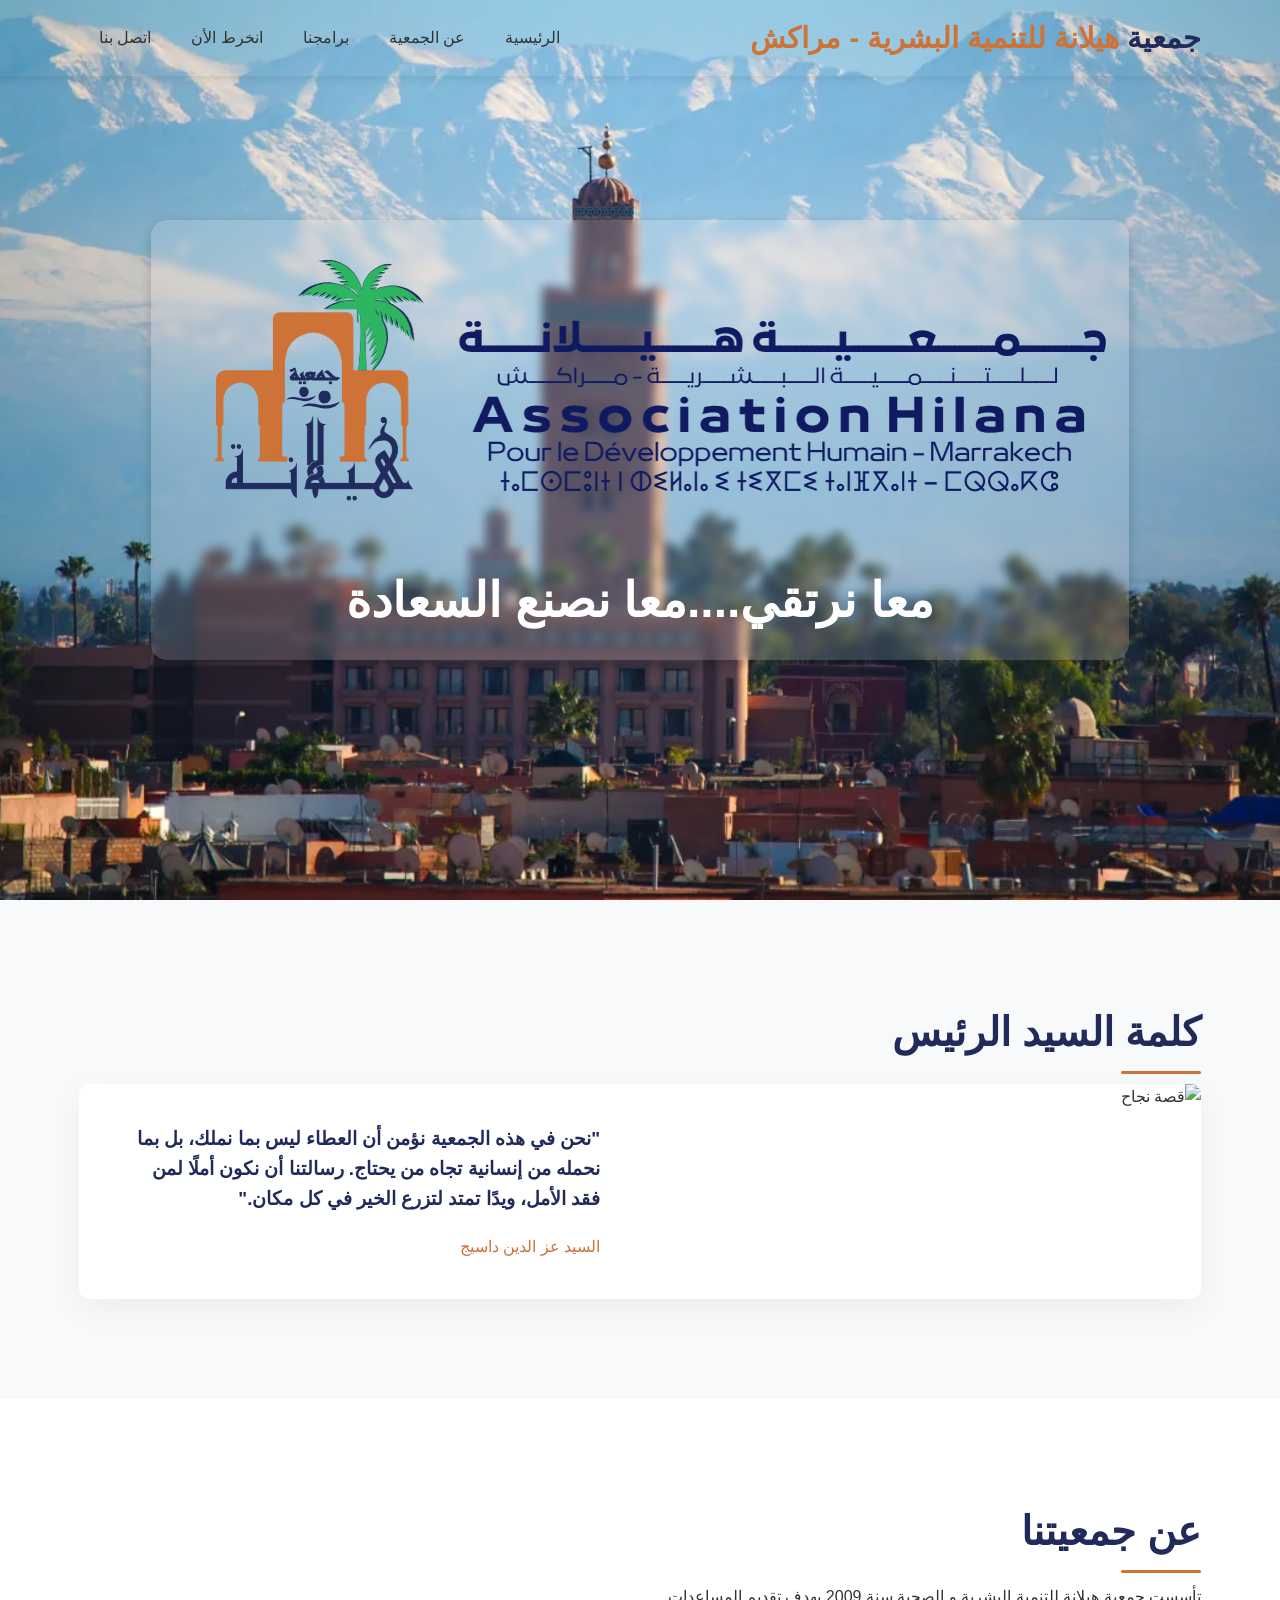
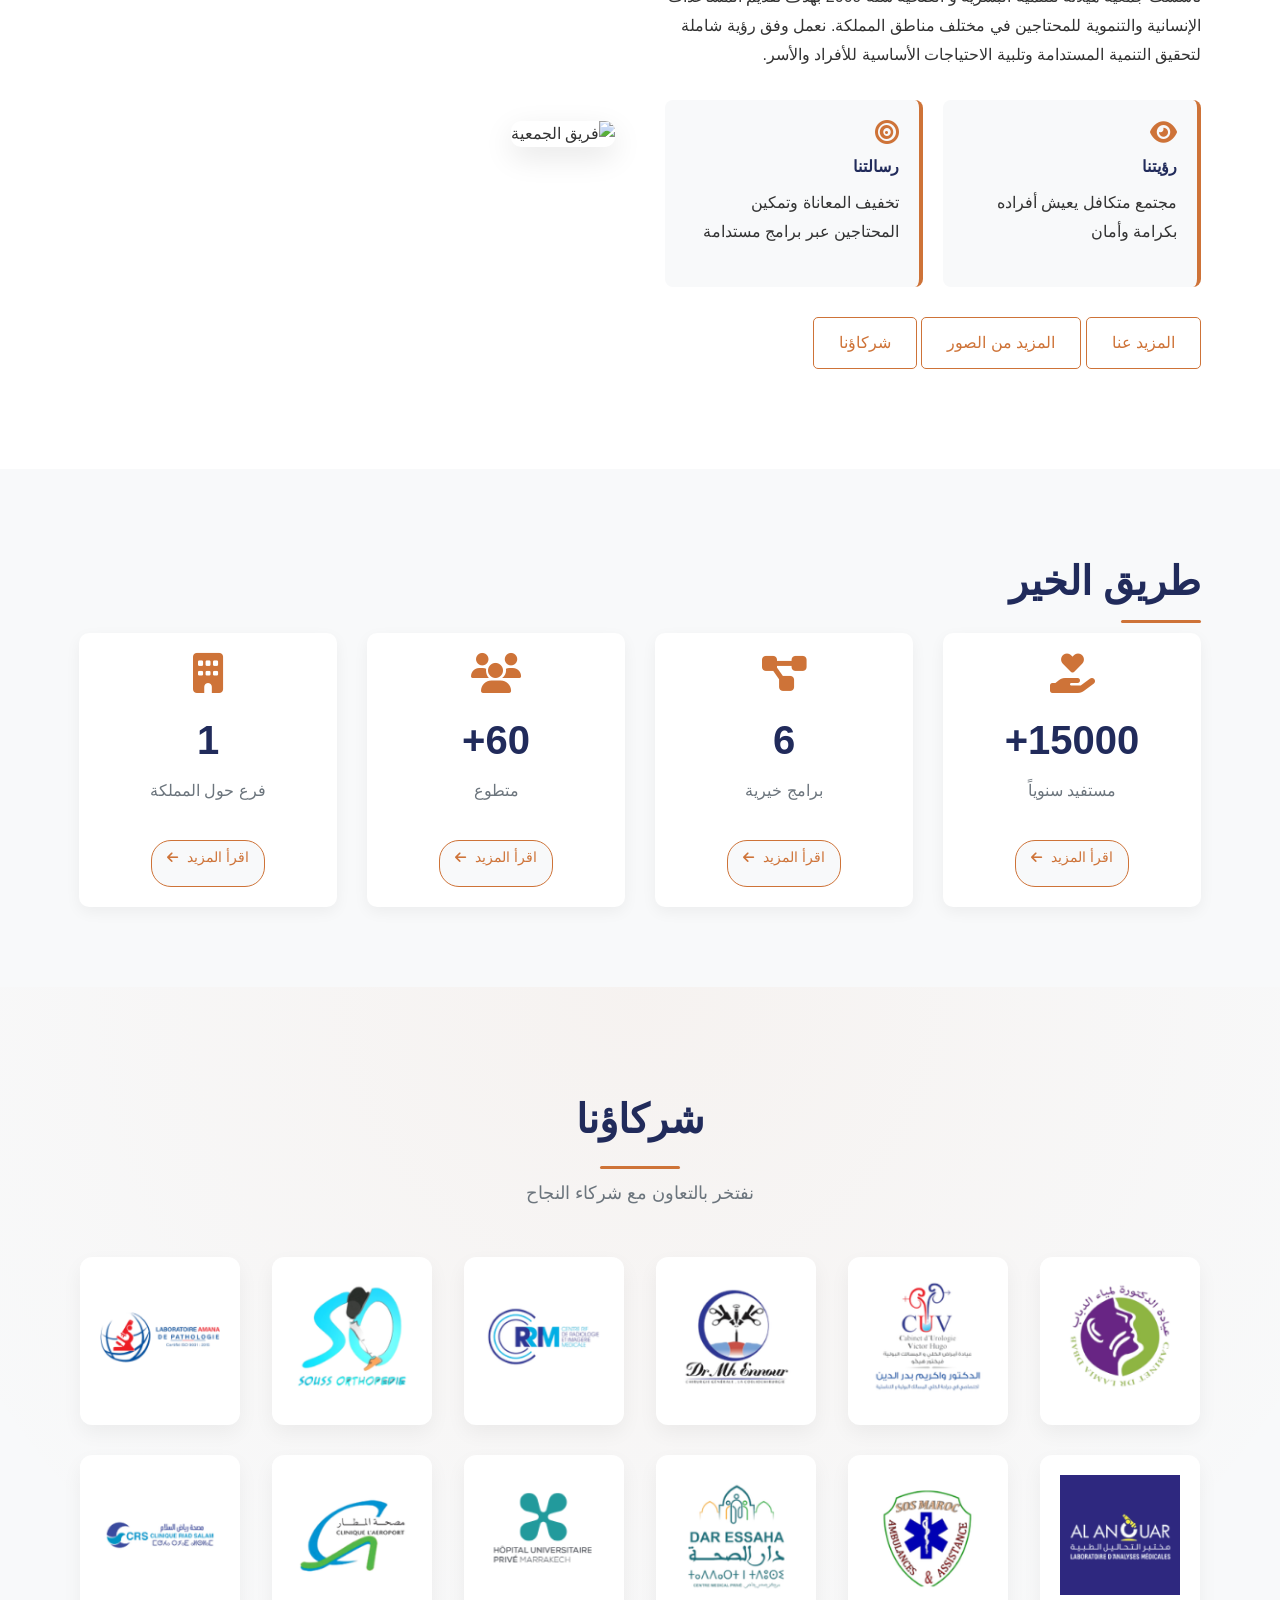
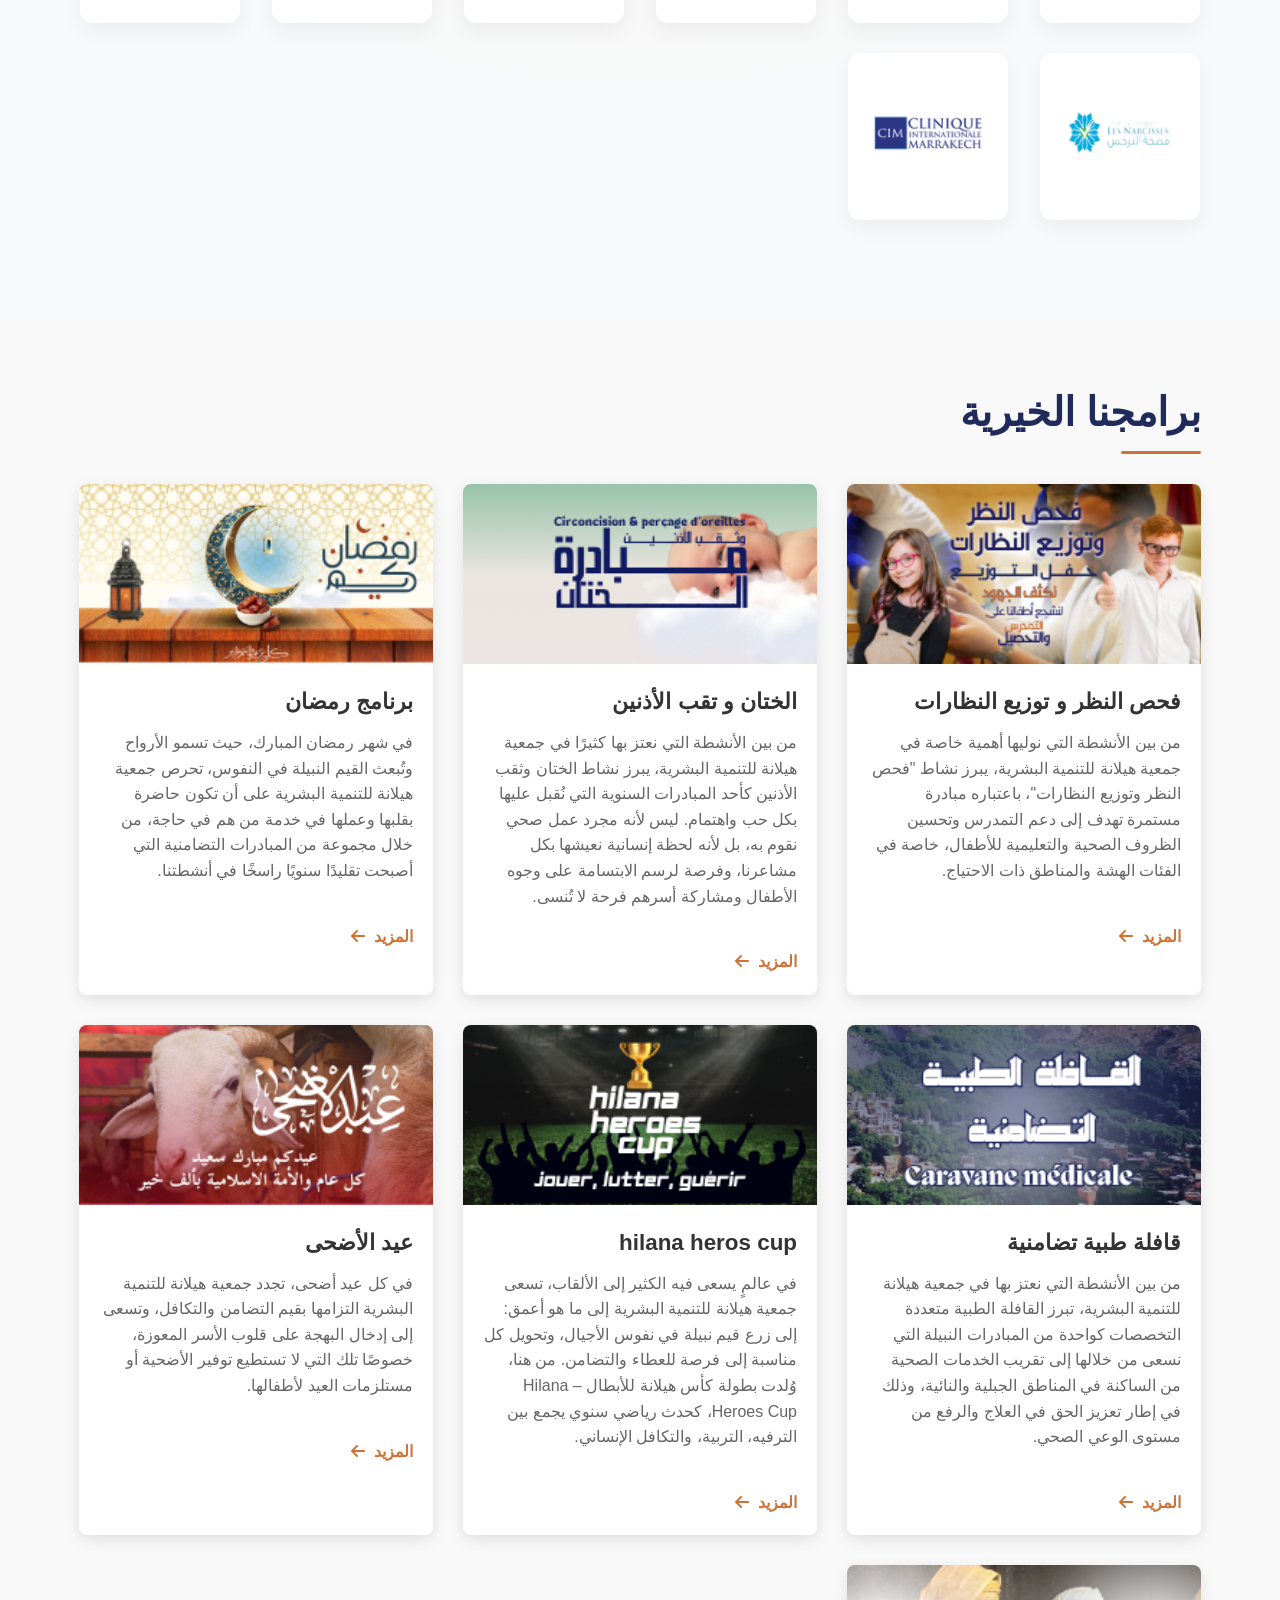
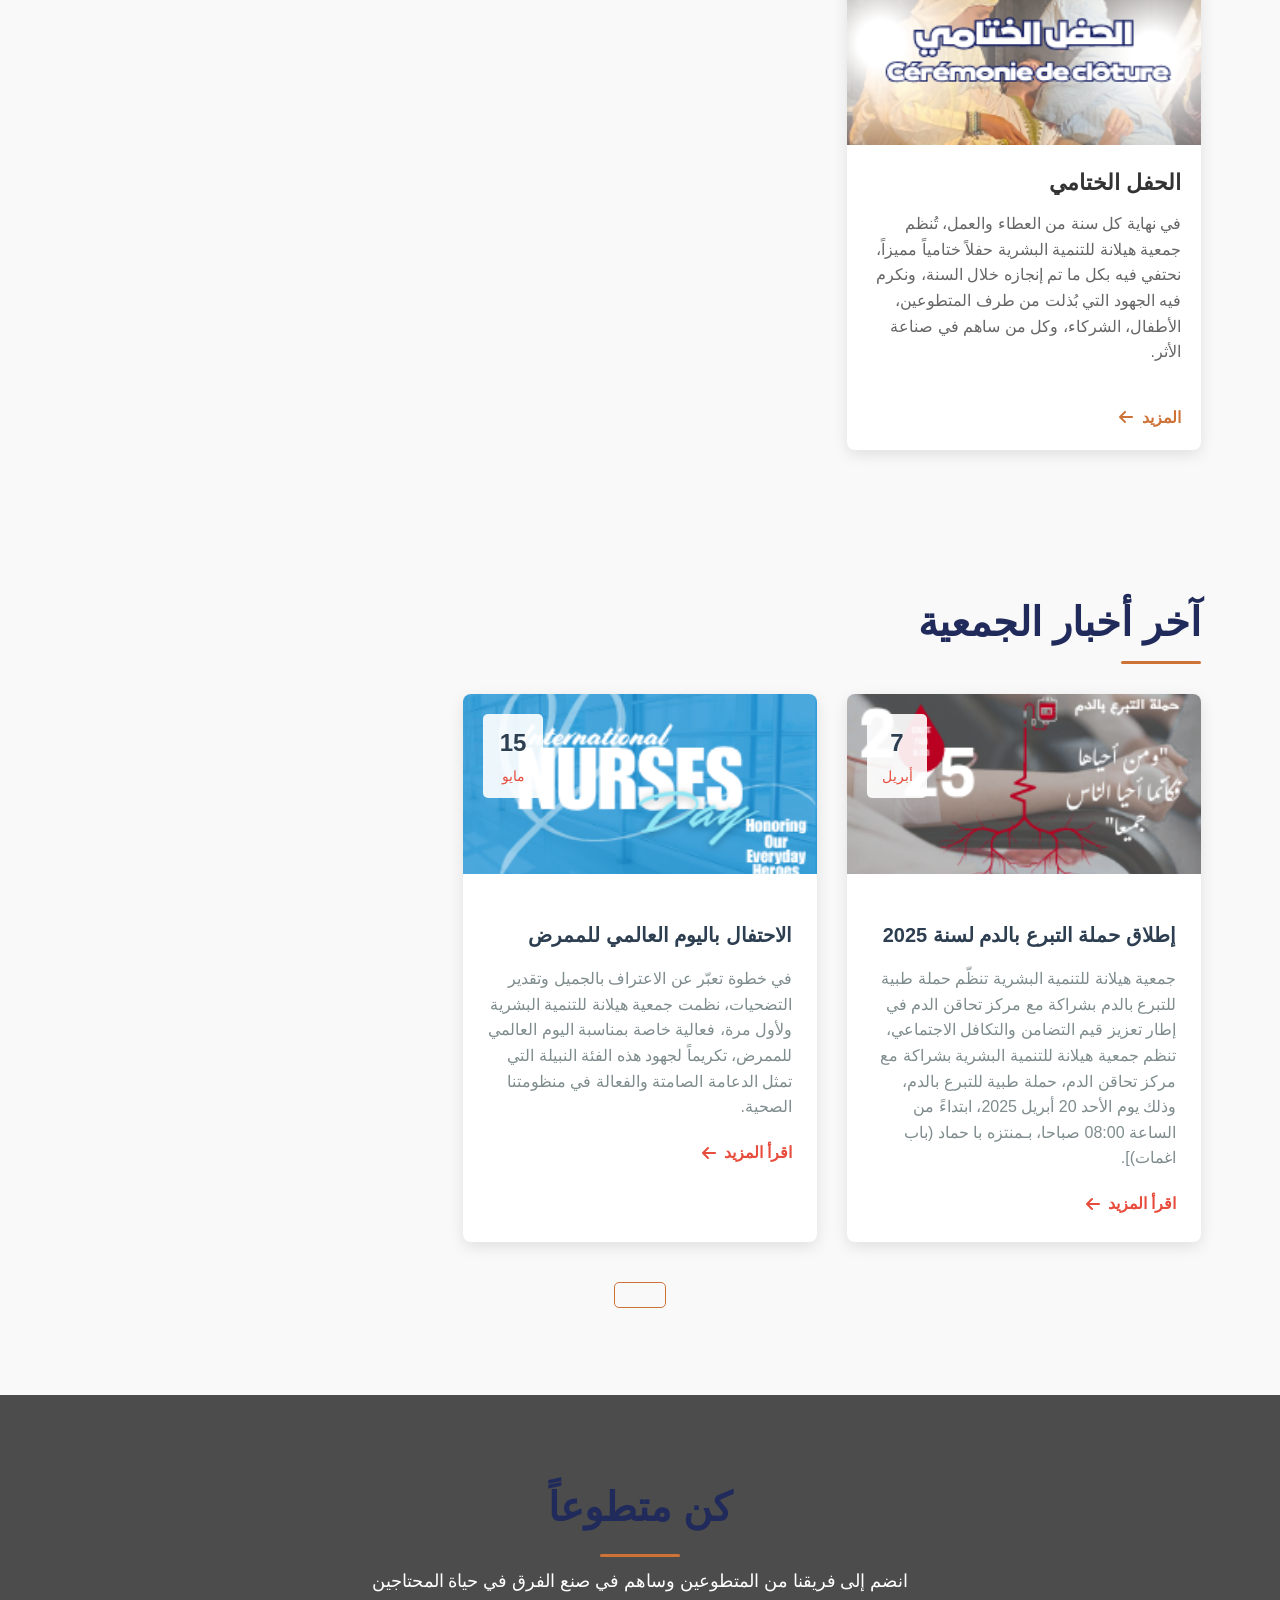
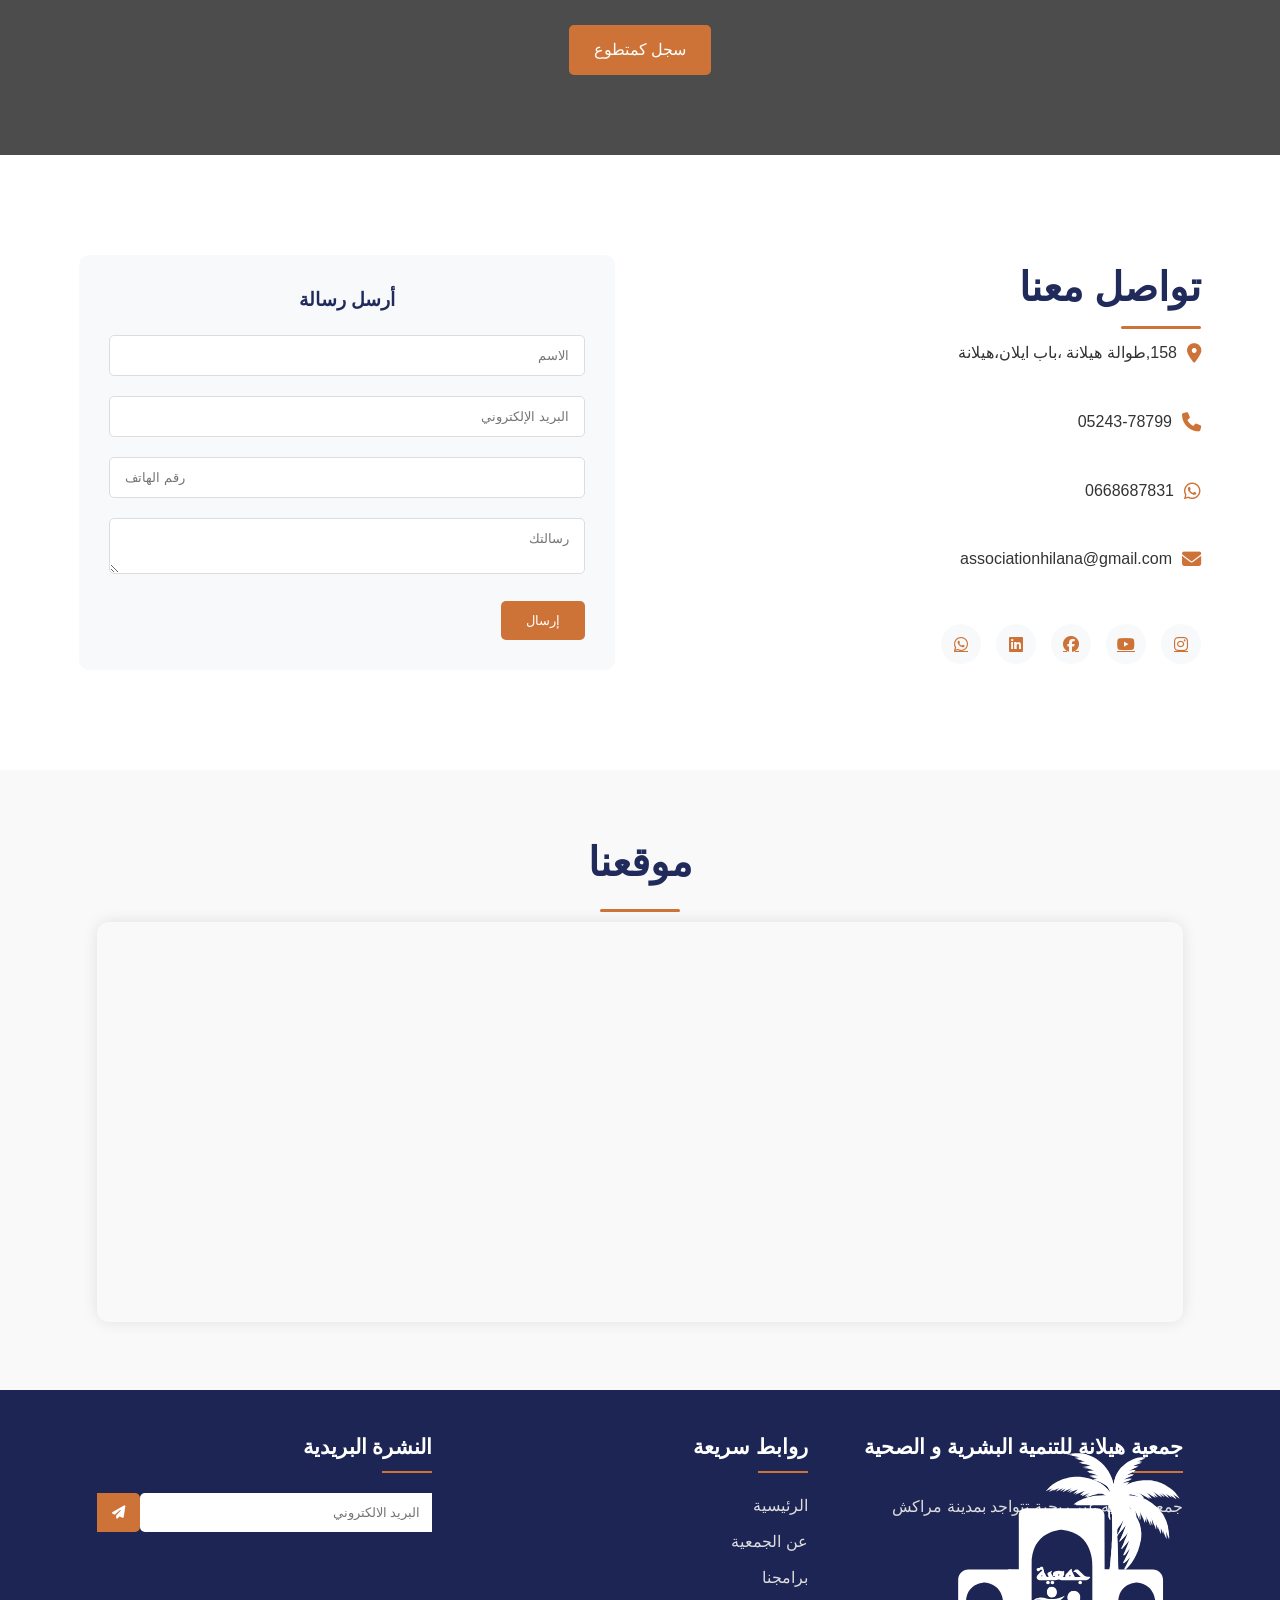
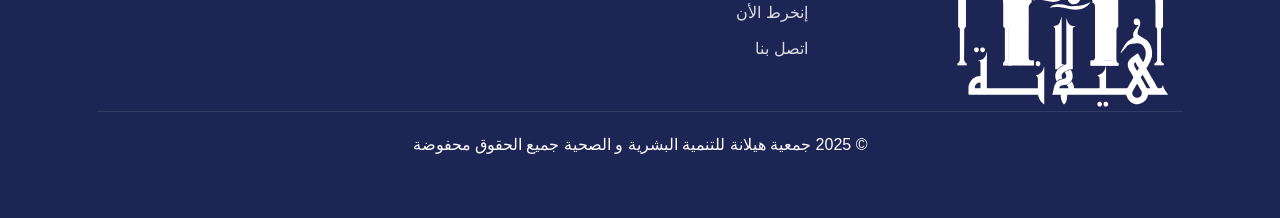
==== index.html @ 7b9457ec "Initial commit" ====
<!DOCTYPE html>
<html lang="ar" dir="rtl">
<head>
    <meta charset="UTF-8">
    <meta name="viewport" content="width=device-width, initial-scale=1.0">
    <title>جمعية هيلانة للتنمية البشرية و</title>
    <link rel="stylesheet" href="https://cdnjs.cloudflare.com/ajax/libs/font-awesome/6.4.0/css/all.min.css">
    <link rel="stylesheet" href="style.css">
    <link href="https://fonts.google.com/specimen/Almarai:wght@400;500;700&display=swap" rel="stylesheet">
</head>
<body>
    <!-- شريط التنقل -->
    <nav class="navbar">
        <div class="container">
            <a href="Untitled design (4).png" class="logo">جمعية <span>هيلانة للتنمية البشرية - مراكش</span></a>
            <ul class="nav-links">
                <li><a href="#">الرئيسية</a></li>
                <li><a href="about/">عن الجمعية</a></li>
                <li><a href="programe/">برامجنا</a></li>
                <li><a href="#donate">انخرط الأن</a></li>
                <li><a href="#contact">اتصل بنا</a></li>
            </ul>
            <div class="menu-toggle">
                <i class="fas fa-bars"></i>
            </div>
        </div>
    </nav>
    <!-- قسم الهيرو -->
    <header class="hero" style="background-image: url('gljhlsdlic7a4g7g06is.webp'); background-size: cover; background-position: center; background-repeat: no-repeat; position: relative;">
       
        <div class="hero-content" style="position: relative; z-index: 1; text-align: center; color: white; padding: 2rem;">
            <!-- يمكنك إضافة محتوى الهيدر هنا -->
             <!-- اللوجو -->
             <div class="logo-container">
            <img src="Untitled (300 x 100 px).png" alt="شعار جمعية هيلانة" class="hero-logo">
            
            <h1>معا نرتقي....معا نصنع السعادة</h1>
        </div>
    </header>
    
     <!-- قصص النجاح -->
     <section class="success-stories">
        <div class="container">
            <div class="about-content">
            <h2 class="section-title">كلمة السيد الرئيس</h2>
            <div class="stories-slider">
                <div class="story">
                    <div class="story-image">
                        <img src="dasij.png" alt="قصة نجاح">
                    </div>
                    <div class="story-content">
                        
                        <h3>"نحن في هذه الجمعية نؤمن أن العطاء ليس بما نملك، بل بما نحمله من إنسانية تجاه من يحتاج. رسالتنا أن نكون أملًا لمن فقد الأمل، ويدًا تمتد لتزرع الخير في كل مكان."</h3>
                        <span>السيد عز الدين داسيج</span>
                    </div>
                </div>
            </div>
        </div>
    </section>

        <!-- عن الجمعية -->
        <section id="about" class="about">
            <div class="container">
                <div class="about-content">
                    <h2 class="section-title">عن جمعيتنا</h2>
                    <p>تأسست جمعية هيلانة للتنمية البشرية و الصحية سنة 2009 بهدف تقديم المساعدات الإنسانية والتنموية للمحتاجين في مختلف مناطق المملكة. نعمل وفق رؤية شاملة لتحقيق التنمية المستدامة وتلبية الاحتياجات الأساسية للأفراد والأسر.</p>
                    <div class="mission-vision">
                        <div class="mv-item">
                            <i class="fas fa-eye"></i>
                            <h4>رؤيتنا</h4>
                            <p>مجتمع متكافل يعيش أفراده بكرامة وأمان</p>
                        </div>
                        <div class="mv-item">
                            <i class="fas fa-bullseye"></i>
                            <h4>رسالتنا</h4>
                            <p>تخفيف المعاناة وتمكين المحتاجين عبر برامج مستدامة</p>
                        </div>
                    </div>
                    <a href="about/" class="btn btn-outline">المزيد عنا</a>
                    <a href="photo/" class="btn btn-outline">المزيد من الصور</a>
                    <a href="partners/" class="btn btn-outline">شركاؤنا</a>
                </div>
                <div class="about-image">
                    <img src="Untitled (1080 x 700 px).png" alt="فريق الجمعية">
                </div>
            </div>
        </section>
    
    <!-- إحصائيات -->
    <section class="stats">
        <div class="container">
            <div class="about-content">
                <h2 class="section-title">طريق الخير</h2>
            <div class="stats-grid">
                <!-- العنصر الأول -->
                <div class="stat-item">
                    <div class="stat-icon-container">
                        <i class="fas fa-hand-holding-heart"></i>
                    </div>
                    <h3><span class="counter" data-target="12500">15000</span>+</h3>
                    <p>مستفيد سنوياً</p>
                    <a href="beneficiaries/" class="read-more-btn">
                        اقرأ المزيد
                        <i class="fas fa-arrow-left"></i>
                    </a>
                </div>
    
                <!-- العنصر الثاني -->
                <div class="stat-item">
                    <div class="stat-icon-container">
                        <i class="fas fa-project-diagram"></i>
                    </div>
                    <h3><span class="counter" data-target="32">6</span></h3>
                    <p>برامج خيرية</p>
                    <a href="programe/" class="read-more-btn">
                        اقرأ المزيد
                        <i class="fas fa-arrow-left"></i>
                    </a>
                </div>
    
                <!-- العنصر الثالث -->
                <div class="stat-item">
                    <div class="stat-icon-container">
                        <i class="fas fa-users"></i>
                    </div>
                    <h3><span class="counter" data-target="450">60</span>+</h3>
                    <p>متطوع</p>
                    <a href="volunteers/" class="read-more-btn">
                        اقرأ المزيد
                        <i class="fas fa-arrow-left"></i>
                    </a>
                </div>
    
                <!-- العنصر الرابع -->
                <div class="stat-item">
                    <div class="stat-icon-container">
                        <i class="fas fa-building"></i>
                    </div>
                    <h3><span class="counter" data-target="18">1</span></h3>
                    <p>فرع حول المملكة</p>
                    <a href="branches/" class="read-more-btn">
                        اقرأ المزيد
                        <i class="fas fa-arrow-left"></i>
                    </a>
                </div>
            </div>
        </div>
    </section>
    
    <!--شركاؤنا-->
    <section class="partners">
        <div class="container">
          <h2 class="section-title">شركاؤنا</h2>
          <p class="section-subtitle">نفتخر بالتعاون مع شركاء النجاح</p>
          <div class="partners-grid">
            <div class="partner-logo"><img src="21.png" alt="شريك 1" /></div>
            <div class="partner-logo"><img src="22.png" alt="شريك 2" /></div>
            <div class="partner-logo"><img src="23.png" alt="شريك 3" /></div>
            <div class="partner-logo"><img src="24.png" alt="شريك 4" /></div>
            <div class="partner-logo"><img src="25.png" alt="شريك 5" /></div>
            <div class="partner-logo"><img src="26.png" alt="شريك 6" /></div>
            <div class="partner-logo"><img src="27.png" alt="شريك 6" /></div>
            <div class="partner-logo"><img src="28.png" alt="شريك 6" /></div>
            <div class="partner-logo"><img src="29.png" alt="شريك 6" /></div>
            <div class="partner-logo"><img src="30.png" alt="شريك 6" /></div>
            <div class="partner-logo"><img src="31.png" alt="شريك 6" /></div>
            <div class="partner-logo"><img src="32.png" alt="شريك 6" /></div>
            <div class="partner-logo"><img src="33.png" alt="شريك 6" /></div>
            <div class="partner-logo"><img src="34.png" alt="شريك 6" /></div>
          </div>
        </div>
      </section>
      
    <!-- برامجنا -->
<section id="programs" class="programs">
    <div class="container">
        <div class="about-content">
        <h2 class="section-title">برامجنا الخيرية</h2>
        <div class="programs-grid">
            <div class="program-card">
                <div class="program-image">
                    <img src="1.png" alt="برنامج إفطار صائم">
                </div>
                <h3>فحص النظر و توزيع النظارات</h3>
                <p>من بين الأنشطة التي نوليها أهمية خاصة في جمعية هيلانة للتنمية البشرية، يبرز نشاط "فحص النظر وتوزيع النظارات"، باعتباره مبادرة مستمرة تهدف إلى دعم التمدرس وتحسين الظروف الصحية والتعليمية للأطفال، خاصة في الفئات الهشة والمناطق ذات الاحتياج.</p>
                <a href="Circumision/" class="program-link">المزيد <i class="fas fa-arrow-left"></i></a>            </div>
            <div class="program-card">
                <div class="program-image">
                    <img src="2.png" alt="برنامج إفطار صائم">
                </div>
                <h3>الختان و تقب الأذنين</h3>
                <p>من بين الأنشطة التي نعتز بها كثيرًا في جمعية هيلانة للتنمية البشرية، يبرز نشاط الختان وثقب الأذنين كأحد المبادرات السنوية التي نُقبل عليها بكل حب واهتمام. ليس لأنه مجرد عمل صحي نقوم به، بل لأنه لحظة إنسانية نعيشها بكل مشاعرنا، وفرصة لرسم الابتسامة على وجوه الأطفال ومشاركة أسرهم فرحة لا تُنسى.</p>
                <a href="Circumision/" class="program-link">المزيد <i class="fas fa-arrow-left"></i></a>
            </div>
            <div class="program-card">
                <div class="program-image">
                    <img src="الطبيـــة (80 x 40 px).png" alt="برنامج إفطار صائم">
                </div>
                <h3>برنامج رمضان</h3>
                <p>في شهر رمضان المبارك، حيث تسمو الأرواح وتُبعث القيم النبيلة في النفوس، تحرص جمعية هيلانة للتنمية البشرية على أن تكون حاضرة بقلبها وعملها في خدمة من هم في حاجة، من خلال مجموعة من المبادرات التضامنية التي أصبحت تقليدًا سنويًا راسخًا في أنشطتنا.</p>
                <a href="Ramadan/" class="program-link">المزيد <i class="fas fa-arrow-left"></i></a>
            </div>
            <div class="program-card">
                <div class="program-image">
                    <img src="3.png" alt="برنامج إفطار صائم">
                </div>
                <h3>قافلة طبية تضامنية</h3>
                <p>من بين الأنشطة التي نعتز بها في جمعية هيلانة للتنمية البشرية، تبرز القافلة الطبية متعددة التخصصات كواحدة من المبادرات النبيلة التي نسعى من خلالها إلى تقريب الخدمات الصحية من الساكنة في المناطق الجبلية والنائية، وذلك في إطار تعزيز الحق في العلاج والرفع من مستوى الوعي الصحي.</p>
                <a href="Caravane/" class="program-link">المزيد <i class="fas fa-arrow-left"></i></a>
            </div>
            <div class="program-card">
                <div class="program-image">
                    <img src="5.png" alt="برنامج إفطار صائم">
                </div>
                <h3>hilana heros cup</h3>
                <p>في عالمٍ يسعى فيه الكثير إلى الألقاب، تسعى جمعية هيلانة للتنمية البشرية إلى ما هو أعمق: إلى زرع قيم نبيلة في نفوس الأجيال، وتحويل كل مناسبة إلى فرصة للعطاء والتضامن.
                    من هنا، وُلدت بطولة كأس هيلانة للأبطال – Hilana Heroes Cup، كحدث رياضي سنوي يجمع بين الترفيه، التربية، والتكافل الإنساني.</p>
                <a href="Heroes/" class="program-link">المزيد <i class="fas fa-arrow-left"></i></a>
            </div>
            <div class="program-card">
                <div class="program-image">
                    <img src="4.png" alt="برنامج إفطار صائم">
                </div>
                <h3>عيد الأضحى</h3>
                <p>في كل عيد أضحى، تجدد جمعية هيلانة للتنمية البشرية التزامها بقيم التضامن والتكافل، وتسعى إلى إدخال البهجة على قلوب الأسر المعوزة، خصوصًا تلك التي لا تستطيع توفير الأضحية أو مستلزمات العيد لأطفالها.</p>
                <a href="L'Aïd Al-Adha/" class="program-link">المزيد <i class="fas fa-arrow-left"></i></a>
            </div>
            <div class="program-card">
                <div class="program-image">
                    <img src="6.png" alt="عيد الأضحى">
                    </div>
                    <h3>الحفل الختامي</h3>
                    <p>في نهاية كل سنة من العطاء والعمل، تُنظم جمعية هيلانة للتنمية البشرية حفلاً ختامياً مميزاً، نحتفي فيه بكل ما تم إنجازه خلال السنة، ونكرم فيه الجهود التي بُذلت من طرف المتطوعين، الأطفال، الشركاء، وكل من ساهم في صناعة الأثر.</p>
                    <a href="Cérémonie/" class="program-link">المزيد <i class="fas fa-arrow-left"></i></a>
                </div>
        </div>
            </div>
        </div>
    </section>  
    
    
    
    <!--قسم الأخبار--> 
    <section id="news" class="news-section">
        <div class="container">
            <div class="about-content">
          <h2 class="section-title">آخر أخبار الجمعية</h2>
          <div class="news-grid">
            <!-- بطاقة 1 -->
            <div class="news-card">
              <div class="news-image">
                <img src="7.png" alt="حملة التبرع بالدم">
                <div class="news-date">
                  <span>7</span>
                  <span>أبريل</span>
                </div>
              </div>
              <div class="news-content">
                <h3>إطلاق حملة التبرع بالدم لسنة 2025</h3>
                <p>جمعية هيلانة للتنمية البشرية تنظّم حملة طبية للتبرع بالدم بشراكة مع مركز تحاقن الدم في إطار تعزيز قيم التضامن والتكافل الاجتماعي، تنظم جمعية هيلانة للتنمية البشرية بشراكة مع مركز تحاقن الدم، حملة طبية للتبرع بالدم، وذلك يوم الأحد 20 أبريل 2025، ابتداءً من الساعة 08:00 صباحا، بـمنتزه با حماد (باب اغمات)].</p>
                <a href="news-details/" class="news-link">اقرأ المزيد <i class="fas fa-arrow-left"></i></a>
              </div>
            </div>
      
            <!-- بطاقة 2 -->
            <div class="news-card">
              <div class="news-image">
                <img src="8.png" alt="ندوة العمل التطوعي">
                <div class="news-date">
                  <span>15</span>
                  <span>مايو</span>
                </div>
              </div>
              <div class="news-content">
                <h3>الاحتفال باليوم العالمي للممرض</h3>
                <p>في خطوة تعبّر عن الاعتراف بالجميل وتقدير التضحيات، نظمت جمعية هيلانة للتنمية البشرية ولأول مرة، فعالية خاصة بمناسبة اليوم العالمي للممرض، تكريماً لجهود هذه الفئة النبيلة التي تمثل الدعامة الصامتة والفعالة في منظومتنا الصحية.</p>
                <a href="news-details2/" class="news-link">اقرأ المزيد <i class="fas fa-arrow-left"></i></a>
              </div>
            </div>
          </div>
      
          <div class="text-center">
            <a href="#" class="btn btn-outline"></a>
          </div>
        </div>
      </section>
      
      
    <!-- المتطوعون -->
    <section class="volunteers">
        <div class="container">
            <h2 class="section-title">كن متطوعاً</h2>
            <p>انضم إلى فريقنا من المتطوعين وساهم في صنع الفرق في حياة المحتاجين</p>
            <a href="volunt/" class="btn btn-primary">سجل كمتطوع</a>
        </div>
    </section>

    <!-- اتصل بنا -->
    <section id="contact" class="contact">
        <div class="container">
                <div class="about-content">
                <h2 class="section-title">تواصل معنا</h2>
                <div class="info-item">
                    <i class="fas fa-map-marker-alt"></i>
                    <p>158,طوالة هيلانة ،باب ايلان،هيلانة</p>
                </div>
                <div class="info-item">
                    <i class="fas fa-phone"></i>
                    <p>05243-78799</p>
                </div>
                <div class="info-item">
                    <i class="fab fa-whatsapp"></i>
                    <p>0668687831</p>
                </div>
                <div class="info-item">
                    <i class="fas fa-envelope"></i>
                    <p>associationhilana@gmail.com</p>
                </div>
                <div class="social-media">
                    <a href="https://www.instagram.com/associationhilana_/"><i class="fab fa-instagram"></i></a>
                    <a href="https://www.youtube.com/@%D8%AC%D9%85%D8%B9%D9%8A%D8%A9%D9%87%D9%8A%D9%84%D8%A7%D9%86%D8%A9%D9%84%D9%84%D8%AE%D8%AF%D9%85%D8%A7%D8%AA%D8%A7%D9%84%D8%B5%D8%AD%D9%8A%D8%A9%D9%88%D8%A7%D9%84%D8%A5%D8%AC%D8%AA"><i class="fab fa-youtube"></i></a>
                    <a href="https://web.facebook.com/associationhilana" target="_blank">
                        <i class="fab fa-facebook"></i></a>
                    <a href="https://www.linkedin.com/search/results/all/?heroEntityKey=urn%3Ali%3Aorganization%3A106515472&keywords=Association%20Hilana&origin=ENTITY_SEARCH_HOME_HISTORY&sid=~Sc"><i class="fab fa-linkedin"></i></a>  
                    <a href="https://whatsapp.com/channel/0029Vb6P6qV2975DxSz5391D" target="_blank"><i class="fab fa-whatsapp"></i></a>
                </div>
            </div>
            <div class="contact-form">
                <h3>أرسل رسالة</h3>
                <form action="https://formspree.io/f/xwpbkqwb" method="POST">
                  <div class="form-group">
                    <input type="text" name="name" placeholder="الاسم" required>
                  </div>
                  <div class="form-group">
                    <input type="email" name="email" placeholder="البريد الإلكتروني" required>
                  </div>
                  <div class="form-group">
                    <input type="tel" name="phone" placeholder="رقم الهاتف">
                  </div>
                  <div class="form-group">
                    <textarea name="message" placeholder="رسالتك" required></textarea>
                  </div>
                  <button type="submit" class="btn btn-primary">إرسال</button>
                </form>
              </div>              
        </div>
    </section>

    <!-- الفروع -->
    <section class="branches">
        <div class="container">
          <h2 class="section-title">موقعنا</h2>
          <div class="branches-map">
            <iframe
              src="https://www.google.com/maps/embed?pb=!1m18!1m12!1m3!1d11427.987680376827!2d-7.974654101422358!3d31.633439038843278!2m3!1f0!2f0!3f0!3m2!1i1024!2i768!4f13.1!3m3!1m2!1s0xdafef00549243dd%3A0xeb06fd7175d5f663!2sAssociation%20Hilana%20pour%20le%20D%C3%A9veloppement%20Humain%20-%20Marrakech!5e1!3m2!1sen!2sma!4v1749070830351!5m2!1sen!2sma"
              width="100%"
              height="400"
              style="border:0; border-radius: 12px;"
              allowfullscreen=""
              loading="lazy"
              referrerpolicy="no-referrer-when-downgrade">
            </iframe>
          </div>
        </div>
      </section>
      
    

    <!-- الفوتر -->
    <footer class="footer">
        <div class="container">
            <div class="footer-content">
                <div class="footer-col">
                    <h3>جمعية هيلانة للتنمية البشرية و الصحية</h3>
                    <p>جمعية خيرية غير ربحية تتواجد بمدينة مراكش </p>
                </div>
                <div class="footer-col">
                    <h3>روابط سريعة</h3>
                    <ul>
                        <li><a href="#">الرئيسية</a></li>
                        <li><a href="about/">عن الجمعية</a></li>
                        <li><a href="programe/">برامجنا</a></li>
                        <li><a href="volunt/">إنخرط الأن</a></li>
                        <li><a href="#contact">اتصل بنا</a></li>
                    </ul>
                </div>
                <div class="footer-col">
                    <h3>النشرة البريدية</h3>
                    <form class="newsletter">
                        <input type="email" placeholder="البريد الالكتروني">
                        <button type="submit"><i class="fas fa-paper-plane"></i></button>
                    </form>
                </div>
            </div>
    
            <!-- ✅ لوغو الجمعية -->
            <div class="footer-logo">
                <img src="Untitled design.svg" alt="شعار الجمعية" class="logo-img">
            </div>
    
            <div class="footer-bottom">
                <p>&copy; 2025 جمعية هيلانة للتنمية البشرية و الصحية جميع الحقوق محفوضة</p>
            </div>
        </div>
    </footer>
    
    

    <script src="script.js"></script>
</body>
</html>
---- style.css ----
/* الأساسيات */
:root {
    --primary-color: #ce7338;
    --secondary-color: #212b5b;
    --accent-color: #ce7338;
    --light-color: #f8f9fa;
    --dark-color: #212529;
    --text-color: #333;
    --text-light: #6c757d;
    --success-color: #28a745;
}

* {
    margin: 0;
    padding: 0;
    box-sizing: border-box;
}

body {
    font-family: 'Tajawal', sans-serif;
    line-height: 1.6;
    color: var(--text-color);
    background-color: #fff;
}

.container {
    width: 90%;
    max-width: 1200px;
    margin: 0 auto;
    padding: 0 15px;
}

/* الأزرار */
.btn {
    display: inline-block;
    padding: 12px 25px;
    border-radius: 5px;
    text-decoration: none;
    font-weight: 500;
    transition: all 0.3s ease;
    border: none;
    cursor: pointer;
}

.btn-primary {
    background: var(--primary-color);
    color: white;
}

.btn-primary:hover {
    background: var(--secondary-color);
    transform: translateY(-3px);
    box-shadow: 0 5px 15px rgba(0, 0, 0, 0.1);
}

.btn-secondary {
    background: white;
    color: var(--primary-color);
    border: 1px solid var(--primary-color);
}

.btn-secondary:hover {
    background: var(--primary-color);
    color: white;
}

.btn-outline {
    background: transparent;
    color: var(--primary-color);
    border: 1px solid var(--primary-color);
}

.btn-outline:hover {
    background: var(--primary-color);
    color: white;
}

/* شريط التنقل */
.navbar {
    background: white;
    box-shadow: 0 2px 10px rgba(0, 0, 0, 0.1);
    position: fixed;
    width: 100%;
    top: 0;
    z-index: 1000;
    padding: 15px 0;
    transition: all 0.3s ease;
}

.navbar.scrolled {
    padding: 10px 0;
    box-shadow: 0 5px 20px rgba(0, 0, 0, 0.1);
}

.navbar .container {
    display: flex;
    justify-content: space-between;
    align-items: center;
}

.logo {
    font-size: 1.8rem;
    font-weight: bold;
    color: var(--secondary-color);
    text-decoration: none;
}

.logo span {
    color: var(--primary-color);
}

.nav-links {
    display: flex;
    list-style: none;
}

.nav-links li a {
    color: var(--text-color);
    text-decoration: none;
    padding: 10px 15px;
    margin: 0 5px;
    font-weight: 500;
    transition: all 0.3s ease;
}

.nav-links li a:hover {
    color: var(--primary-color);
}

.menu-toggle {
    display: none;
    cursor: pointer;
    font-size: 1.5rem;
}

/* قسم الهيرو */
.hero {
    background-image: url('gljhlsdlic7a4g7g06is.webp');
    background-size: cover;
    background-position: center;
    background-repeat: no-repeat;
    position: relative;
    height: 100vh;
    display: flex;
    align-items: center;
    justify-content: center;
}

.hero-overlay {
    background: rgba(0, 0, 0, 0.5); /* تغطية شفافة */
    width: 200%;
    height: 100%;
    display: flex;
    align-items: center;
    justify-content: center;
    padding: 0 20px;
}

.hero-content {
    text-align: center;
    color: white;
    z-index: 1;
    animation: fadeIn 1.5s ease;
}

.hero-logo {
    max-width: 300px;
    margin-bottom: 20px;
    border-radius: 12px;
}

.hero h1 {
    font-size: 3rem;
    margin-bottom: 10px;
}

.hero h2 {
    font-size: 2rem;
    margin-bottom: 30px;
    font-weight: 400;
}

.hero-buttons .btn {
    padding: 12px 24px;
    margin: 0 10px;
    border-radius: 25px;
    font-weight: bold;
    text-decoration: none;
    transition: 0.3s;
    display: inline-block;
}

.btn.primary {
    background-color: #ff6a00;
    color: white;
}

.btn.primary:hover {
    background-color: #ff8c42;
}

.btn.secondary {
    background-color: transparent;
    border: 2px solid white;
    color: white;
}

.btn.secondary:hover {
    background-color: white;
    color: #333;
}

@keyframes fadeIn {
    from { opacity: 0; transform: translateY(20px); }
    to { opacity: 1; transform: translateY(0); }
}
.logo-container {
    background-color: rgba(255, 255, 255, 0.15); /* خلفية بيضاء شفافة */
    padding: 10px 20px;
    border-radius: 16px;
    display: inline-block;
    backdrop-filter: blur(5px); /* تأثير زجاجي ناعم (اختياري) */
    box-shadow: 0 4px 12px rgba(0,0,0,0.2);
    margin-bottom: 20px;
}

.hero-logo {
    max-width: 1000px;
    display: block;
}

/* الإحصائيات */
.stats {
    padding: 80px 0;
    background: var(--light-color);
}

.stats-grid {
    display: grid;
    grid-template-columns: repeat(auto-fit, minmax(200px, 1fr));
    gap: 30px;
    text-align: center;
}

.stat-item {
    background: white;
    padding: 30px 20px;
    border-radius: 10px;
    box-shadow: 0 5px 15px rgba(0, 0, 0, 0.05);
    transition: all 0.3s ease;
}

.stat-item:hover {
    transform: translateY(-10px);
    box-shadow: 0 15px 30px rgba(0, 0, 0, 0.1);
}

.stat-item i {
    font-size: 2.5rem;
    color: var(--primary-color);
    margin-bottom: 15px;
}

.stat-item h3 {
    font-size: 2.5rem;
    color: var(--secondary-color);
    margin-bottom: 5px;
}

.stat-item p {
    color: var(--text-light);
}

/* قسم عن الجمعية */
.about {
    padding: 100px 0;
}

.about .container {
    display: grid;
    grid-template-columns: 1fr 1fr;
    gap: 50px;
    align-items: center;
}

.about-image img {
    width: 100%;
    border-radius: 10px;
    box-shadow: 0 10px 30px rgba(0, 0, 0, 0.1);
}

.about-content h2 {
    color: var(--secondary-color);
    margin-bottom: 20px;
    position: relative;
}

.about-content h2::after {
    content: '';
    position: absolute;
    right: 0;
    bottom: -10px;
    width: 80px;
    height: 3px;
    background: var(--primary-color);
}

.about-content p {
    margin-bottom: 20px;
    line-height: 1.8;
}

.mission-vision {
    display: grid;
    grid-template-columns: 1fr 1fr;
    gap: 20px;
    margin: 30px 0;
}

.mv-item {
    background: #f8f9fa;
    padding: 20px;
    border-radius: 8px;
    border-right: 4px solid var(--primary-color);
}

.mv-item i {
    color: var(--primary-color);
    font-size: 1.5rem;
    margin-bottom: 10px;
}

.mv-item h4 {
    margin-bottom: 10px;
    color: var(--secondary-color);
}

/* شركاؤنا */
.partners {
    padding: 100px 0;
    background-color: var(--light-color);
    text-align: center;
    position: relative;
}

.partners::before {
    content: '';
    position: absolute;
    top: 0; left: 0; right: 0; bottom: 0;
    background: radial-gradient(circle at top, rgba(206, 115, 56, 0.05), transparent 70%);
    z-index: 0;
}

.section-title {
    font-size: 2.5rem;
    color: var(--secondary-color);
    margin-bottom: 10px;
    position: relative;
    z-index: 1;
}

.section-title::after {
    content: '';
    display: block;
    width: 80px;
    height: 3px;
    background-color: var(--primary-color);
    margin: 15px auto 0;
    border-radius: 2px;
}

.section-subtitle {
    color: var(--text-light);
    margin-bottom: 50px;
    font-size: 1.1rem;
    z-index: 1;
    position: relative;
}

.partners-grid {
    display: grid;
    grid-template-columns: repeat(auto-fit, minmax(140px, 1fr));
    gap: 30px;
    align-items: center;
    justify-items: center;
    position: relative;
    z-index: 1;
}

.partner-logo {
    background: white;
    padding: 20px;
    border-radius: 12px;
    box-shadow: 0 8px 20px rgba(0, 0, 0, 0.05);
    transition: transform 0.3s ease, box-shadow 0.3s ease;
    width: 100%;
    max-width: 160px;
}

.partner-logo img {
    width: 100%;
    height: auto;
    transition: transform 0.3s ease;
}

.partner-logo:hover {
    transform: translateY(-10px);
    box-shadow: 0 15px 30px rgba(0, 0, 0, 0.1);
}

.partner-logo:hover img {
    transform: scale(1.05);
}

/* برامجنا */
.programs {
    padding: 60px 0;
    background-color: #f9f9f9;
}

.programs-grid {
    display: grid;
    grid-template-columns: repeat(auto-fill, minmax(280px, 1fr));
    gap: 30px;
    margin-top: 40px;
}

.program-card {
    background: white;
    border-radius: 8px;
    overflow: hidden;
    box-shadow: 0 5px 15px rgba(0,0,0,0.1);
    transition: transform 0.3s ease;
}

.program-card:hover {
    transform: translateY(-10px);
}

.program-image {
    height: 180px;
    overflow: hidden;
}

.program-image img {
    width: 100%;
    height: 100%;
    object-fit: cover;
    transition: transform 0.5s ease;
}

.program-card:hover .program-image img {
    transform: scale(1.1);
}

.program-card h3 {
    padding: 20px 20px 0;
    color: #333;
    font-size: 1.4rem;
}

.program-card p {
    padding: 10px 20px;
    color: #666;
    line-height: 1.6;
}

.program-link {
    display: inline-block;
    padding: 10px 20px 20px;
    color: #ce7338;
    font-weight: bold;
    text-decoration: none;
}

.program-link i {
    margin-right: 5px;
    transition: margin 0.3s ease;
}

.program-link:hover i {
    margin-right: 10px;
}

.stat-item {
    position: relative;
    text-align: center;
    padding: 20px;
}

.stat-icon-container i {
    font-size: 2.5rem;
    color: #ce7338;
    margin-bottom: 15px;
}

.read-more-btn {
    display: inline-block;
    margin-top: 15px;
    padding: 6px 15px;
    background-color: #f8f9fa;
    color: #ce7338;
    text-decoration: none;
    border-radius: 20px;
    font-size: 0.85rem;
    border: 1px solid #ce7338;
    transition: all 0.3s ease;
}

.read-more-btn:hover {
    background-color: #ce7338;
    color: white;
    transform: translateY(-2px);
}

.read-more-btn i {
    margin-right: 5px;
    font-size: 0.8rem;
}

/* قسم الأخبار */
.news-section {
    padding: 80px 0;
    background-color: #f9f9f9;
}

.news-grid {
    display: grid;
    grid-template-columns: repeat(auto-fill, minmax(350px, 1fr));
    gap: 30px;
    margin-top: 40px;
}

.news-card {
    background: #fff;
    border-radius: 8px;
    overflow: hidden;
    box-shadow: 0 5px 15px rgba(0,0,0,0.1);
    transition: transform 0.3s ease;
}

.news-card:hover {
    transform: translateY(-10px);
}

.news-image {
    position: relative;
    height: 200px;
    overflow: hidden;
}

.news-image img {
    width: 100%;
    height: 90%;
    object-fit: cover;
    transition: transform 0.5s ease;
}

.news-card:hover .news-image img {
    transform: scale(1.05);
}

.news-date {
    position: absolute;
    top: 20px;
    left: 20px;
    background: rgba(255, 255, 255, 0.9);
    padding: 10px;
    text-align: center;
    border-radius: 5px;
    width: 60px;
}

.news-date span:first-child {
    font-size: 24px;
    font-weight: 700;
    display: block;
    color: #2c3e50;
}

.news-date span:last-child {
    font-size: 14px;
    color: #e74c3c;
}

.news-content {
    padding: 25px;
}

.news-content h3 {
    color: #2c3e50;
    margin-bottom: 15px;
    font-size: 20px;
}

.news-content p {
    color: #7f8c8d;
    margin-bottom: 20px;
    line-height: 1.6;
}

.news-link {
    color: #e74c3c;
    font-weight: 600;
    text-decoration: none;
    display: inline-flex;
    align-items: center;
}

.news-link i {
    margin-right: 8px;
    transition: margin 0.3s;
}

.news-link:hover i {
    margin-right: 12px;
}

.text-center {
    text-align: center;
    margin-top: 40px;
}
/* قسم التبرع */
.donate {
    padding: 100px 0;
    background: linear-gradient(rgba(46, 134, 171, 0.9), rgba(46, 134, 171, 0.9)), 
                url('marrakech-koutobia-mosque.webp') no-repeat center center/cover;
    color: white;
}

.donate .container {
    display: grid;
    grid-template-columns: 1fr 1fr;
    gap: 50px;
}

.donate-content h2 {
    color: white;
    margin-bottom: 20px;
}

.donate-content p {
    margin-bottom: 30px;
    line-height: 1.8;
}

.donate-options {
    display: grid;
    grid-template-columns: 1fr 1fr;
    gap: 20px;
}

.donate-option {
    background: rgba(255, 255, 255, 0.1);
    padding: 20px;
    border-radius: 8px;
    text-align: center;
    backdrop-filter: blur(5px);
}

.donate-option i {
    font-size: 2rem;
    margin-bottom: 15px;
    color: white;
}

.donate-option h4 {
    margin-bottom: 10px;
}

.qr-code {
    width: 150px;
    height: auto;
    margin-top: 10px;
}

.donate-form {
    background: white;
    padding: 30px;
    border-radius: 10px;
    box-shadow: 0 10px 30px rgba(0, 0, 0, 0.1);
}

.donate-form h3 {
    color: var(--secondary-color);
    margin-bottom: 20px;
    text-align: center;
}

.form-group {
    margin-bottom: 20px;
}

.form-group label {
    display: block;
    margin-bottom: 8px;
    font-weight: 500;
    color: var(--text-color);
}

.form-group input,
.form-group textarea,
.form-group select {
    width: 100%;
    padding: 12px 15px;
    border: 1px solid #ddd;
    border-radius: 5px;
    font-family: 'Tajawal', sans-serif;
    transition: all 0.3s ease;
}

.form-group input:focus,
.form-group textarea:focus,
.form-group select:focus {
    outline: none;
    border-color: var(--primary-color);
    box-shadow: 0 0 10px rgba(46, 134, 171, 0.2);
}

/* قصص النجاح */
.success-stories {
    padding: 100px 0;
    background: var(--light-color);
}

.stories-slider {
    background: white;
    border-radius: 10px;
    box-shadow: 0 10px 30px rgba(0, 0, 0, 0.05);
    overflow: hidden;
}

.story {
    display: grid;
    grid-template-columns: 1fr 1fr;
}

.story-image img {
    width: 100%;
    height: 100%;
    object-fit: cover;
}

.story-content {
    padding: 40px;
    display: flex;
    flex-direction: column;
    justify-content: center;
}

.story-content h3 {
    color: var(--secondary-color);
    margin-bottom: 20px;
}

.story-content p {
    font-style: italic;
    margin-bottom: 20px;
    line-height: 1.8;
}

.story-content span {
    font-weight: 500;
    color: var(--primary-color);
}

/* المتطوعون */
.volunteers {
    padding: 80px 0;
    text-align: center;
    background: linear-gradient(rgba(0, 0, 0, 0.7), rgba(0, 0, 0, 0.7)), 
                url('https://images.unsplash.com/photo-1521791055366-0d553872125f?ixlib=rb-1.2.1&auto=format&fit=crop&w=1350&q=80') no-repeat center center/cover;
    color: white;
}

.volunteers p {
    max-width: 700px;
    margin: 0 auto 30px;
    font-size: 1.1rem;
}

/* اتصل بنا */
.contact {
    padding: 100px 0;
}

.contact .container {
    display: grid;
    grid-template-columns: 1fr 1fr;
    gap: 50px;
}

.contact-info h2 {
    color: var(--secondary-color);
    margin-bottom: 30px;
}

.info-item {
    display: flex;
    align-items: flex-start;
    margin-bottom: 20px;
}

.info-item i {
    font-size: 1.2rem;
    color: var(--primary-color);
    margin-left: 10px;
    margin-top: 5px;
}

.social-media {
    display: flex;
    gap: 15px;
    margin-top: 30px;
}

.social-media a {
    width: 40px;
    height: 40px;
    background: #f8f9fa;
    border-radius: 50%;
    display: flex;
    align-items: center;
    justify-content: center;
    color: var(--primary-color);
    transition: all 0.3s ease;
}

.social-media a:hover {
    background: var(--primary-color);
    color: white;
    transform: translateY(-5px);
}

.contact-form {
    background: #f8f9fa;
    padding: 30px;
    border-radius: 10px;
}

.contact-form h3 {
    color: var(--secondary-color);
    margin-bottom: 20px;
    text-align: center;
}

/* الفروع */
.branches {
    padding: 80px 0;
    background: var(--light-color);
}

.branches-map img {
    width: 100%;
    border-radius: 10px;
    box-shadow: 0 10px 30px rgba(0, 0, 0, 0.1);
}
.branches {
    padding: 60px 20px;
    background-color: #f9f9f9;
    text-align: center;
}

.branches-map iframe {
    max-width: 100%;
    box-shadow: 0 0 15px rgba(0, 0, 0, 0.1);
}


/* الفوتر */
.footer {
    background: var(--secondary-color);
    color: white;
    padding: 60px 0 0;
}

.footer-content {
    display: grid;
    grid-template-columns: repeat(auto-fit, minmax(250px, 1fr));
    gap: 40px;
    margin-bottom: 40px;
}

.footer-col h3 {
    font-size: 1.3rem;
    margin-bottom: 20px;
    position: relative;
    padding-bottom: 10px;
}

.footer-col h3::after {
    content: '';
    position: absolute;
    right: 0;
    bottom: 0;
    width: 50px;
    height: 2px;
    background: var(--primary-color);
}

.footer-col p {
    color: #ddd;
    margin-bottom: 20px;
    line-height: 1.8;
}

.footer-col ul {
    list-style: none;
}

.footer-col ul li {
    margin-bottom: 10px;
}

.footer-col ul li a {
    color: #ddd;
    text-decoration: none;
    transition: all 0.3s ease;
}

.footer-col ul li a:hover {
    color: white;
    padding-right: 5px;
}

.newsletter {
    display: flex;
    margin-top: 20px;
}

.newsletter input {
    flex: 1;
    padding: 12px;
    border: none;
    border-radius: 5px 0 0 5px;
    font-family: 'Tajawal', sans-serif;
}

.newsletter button {
    background: var(--primary-color);
    color: white;
    border: none;
    padding: 0 15px;
    border-radius: 0 5px 5px 0;
    cursor: pointer;
    transition: all 0.3s ease;
}

.newsletter button:hover {
    background: var(--accent-color);
}

.footer-bottom {
    text-align: center;
    padding: 20px 0;
    border-top: 1px solid rgba(255, 255, 255, 0.1);
}

.payment-methods {
    margin-top: 15px;
}

.payment-methods i {
    font-size: 1.5rem;
    margin: 0 10px;
    color: #ddd;
}
.footer {
    position: relative;
    background-color: #1d2554; /* تأكد من نفس لون الخلفية */
    color: white;
    padding: 40px 20px;
    overflow: hidden;
}

.footer-logo {
    position: absolute;
    bottom: 80px;
    right: 80px;
    max-width: 400px;
}

.footer-logo img.logo-img {
    width: 700%;
    height: auto;
    opacity: 1;
}


/* تأثيرات الحركة */
@keyframes fadeInDown {
    from {
        opacity: 0;
        transform: translateY(-30px);
    }
    to {
        opacity: 1;
        transform: translateY(0);
    }
}

@keyframes fadeInUp {
    from {
        opacity: 0;
        transform: translateY(30px);
    }
    to {
        opacity: 1;
        transform: translateY(0);
    }
}

/* تصميم متجاوب */
@media (max-width: 992px) {
    .about .container,
    .donate .container,
    .contact .container {
        grid-template-columns: 1fr;
    }
    
    .story {
        grid-template-columns: 1fr;
    }
    
    .story-image {
        height: 300px;
    }
}

@media (max-width: 768px) {
    .menu-toggle {
        display: block;
    }

    .nav-links {
        position: fixed;
        top: 80px;
        right: -100%;
        width: 80%;
        height: calc(100vh - 80px);
        background: white;
        flex-direction: column;
        align-items: center;
        padding: 20px 0;
        transition: all 0.3s ease;
        box-shadow: -5px 0 10px rgba(0, 0, 0, 0.1);
    }

    .nav-links.active {
        right: 0;
    }

    .nav-links li {
        width: 100%;
        text-align: center;
    }

    .nav-links li a {
        display: block;
        padding: 15px;
        margin: 0;
    }

    .hero h1 {
        font-size: 2.5rem;
    }

    .donate-options {
        grid-template-columns: 1fr;
    }
    
    .mission-vision {
        grid-template-columns: 1fr;
    }
    
    .hero-buttons {
        flex-direction: column;
    }
}

/* للهواتف */
@media (max-width: 600px) {
    body {
      background-color: #222;
      color: white;
    }
  
    .container {
      width: 90%;
      padding: 10px;
    }
  
    h1 {
      font-size: 1.5rem;
    }
  }
  
  /* للأجهزة المتوسطة (التابلت) */
  @media (min-width: 601px) and (max-width: 1024px) {
    .container {
      width: 80%;
    }
  
    h1 {
      font-size: 2rem;
    }
  }
  /* ======== استجابة الأجهزة الصغيرة (الهواتف) ======== */
@media (max-width: 768px) {
    /* تصغير الحاوية */
    .container {
      width: 95%;
      padding: 0 10px;
    }
  
    /* شريط التنقل */
    .nav-links {
      display: none; /* إخفاء القائمة الافتراضية */
      flex-direction: column;
      background: white;
      position: fixed;
      top: 60px;
      right: 0;
      width: 200px;
      box-shadow: 0 0 10px rgba(0,0,0,0.1);
      border-radius: 8px;
      z-index: 1001;
    }
  
    .nav-links.active {
      display: flex; /* عرض القائمة عند تفعيلها */
    }
  
    .menu-toggle {
      display: block;
      color: var(--secondary-color);
    }
  
    /* قسم الهيرو */
    .hero-content h1 {
      font-size: 2rem;
    }
  
    .hero-content p {
      font-size: 1rem;
    }
  
    /* قسم عن الجمعية */
    .about .container {
      display: block;
    }
  
    .about-image,
    .about-content {
      width: 100%;
    }
  
    /* برامجنا */
    .programs-grid {
      grid-template-columns: 1fr;
    }
  
    /* الإحصائيات */
    .stats-grid {
      grid-template-columns: 1fr;
    }
  
    /* قسم التبرع */
    .donate .container {
      display: block;
    }
  
    .donate-content,
    .donate-form {
      width: 100%;
      margin-bottom: 30px;
    }
  
    /* قصص النجاح */
    .story {
      grid-template-columns: 1fr;
    }
  
    /* الأخبار */
    .news-grid {
      grid-template-columns: 1fr;
    }
  }
  
  /* ======== استجابة الأجهزة متوسطة الحجم (الأجهزة اللوحية) ======== */
  @media (max-width: 992px) and (min-width: 769px) {
    .about .container,
    .donate .container,
    .story {
      grid-template-columns: 1fr;
    }
  
    .programs-grid {
      grid-template-columns: repeat(auto-fill, minmax(200px, 1fr));
    }
  }
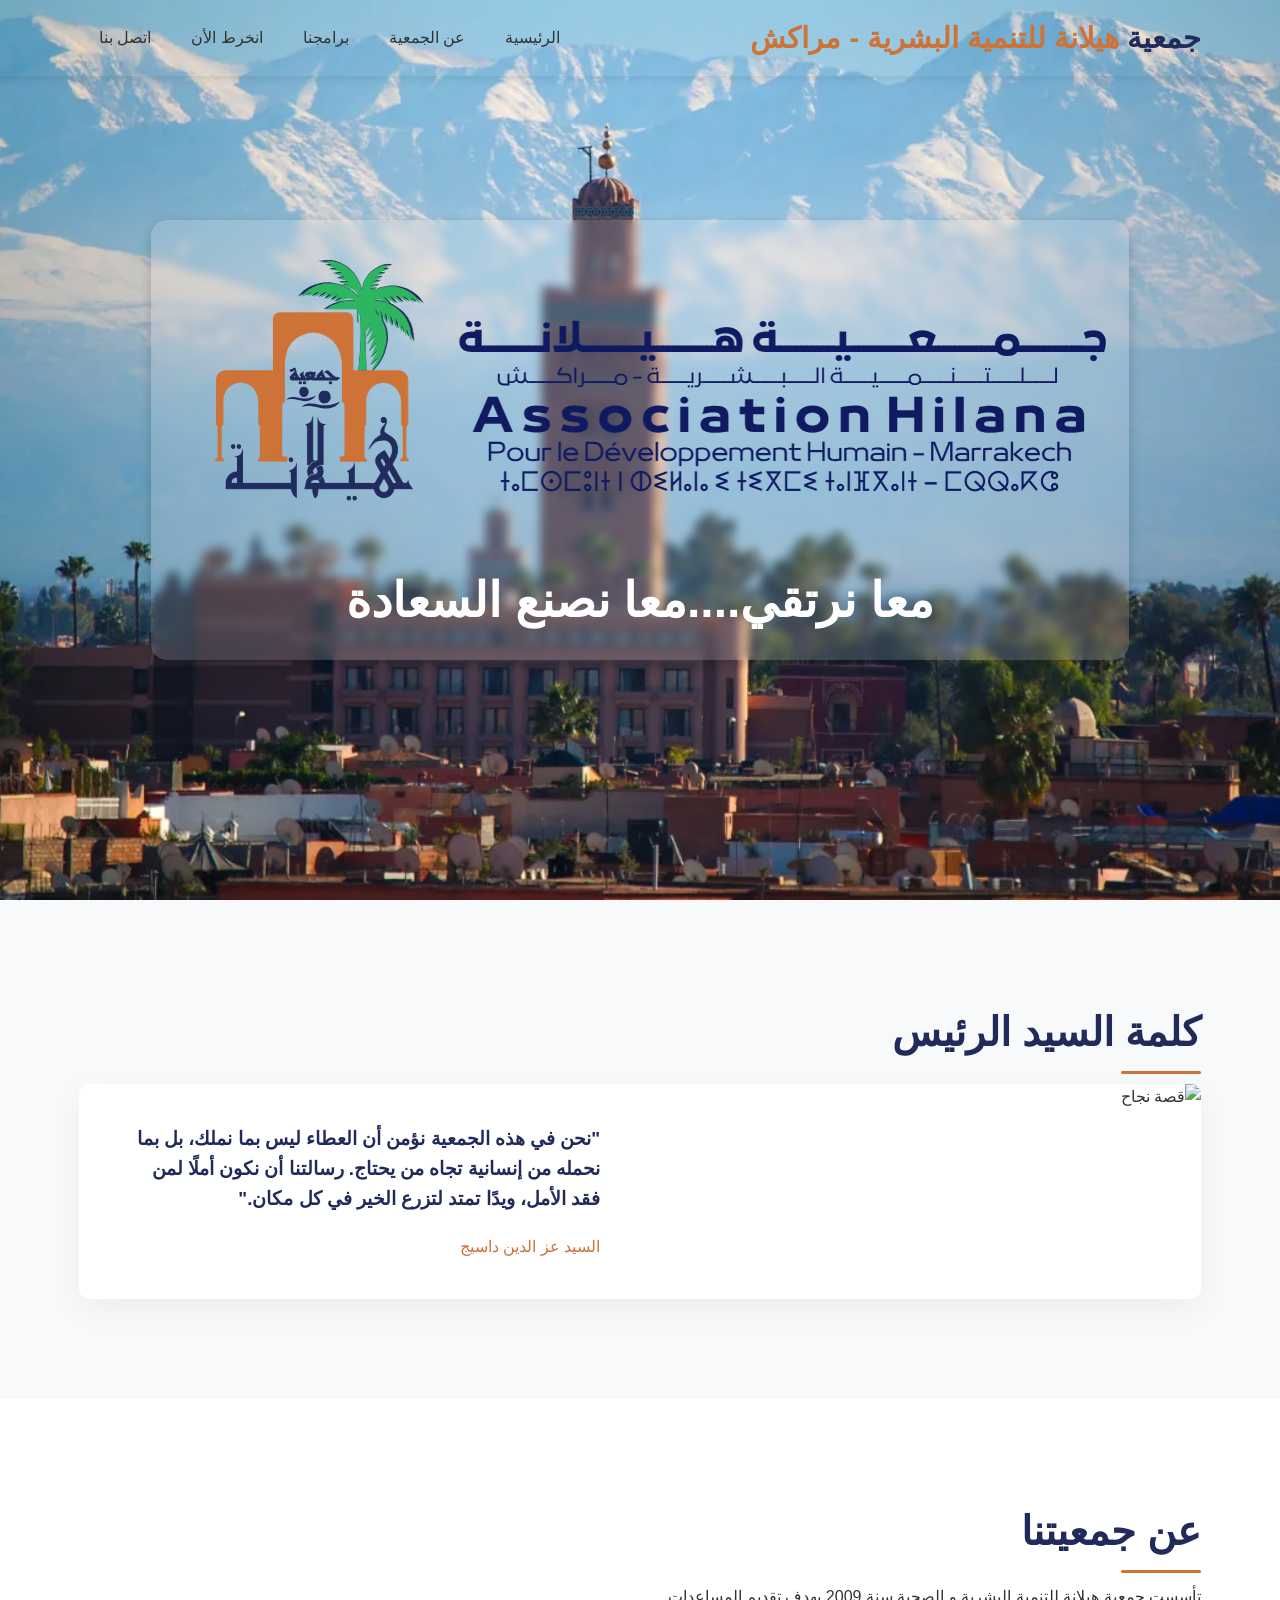
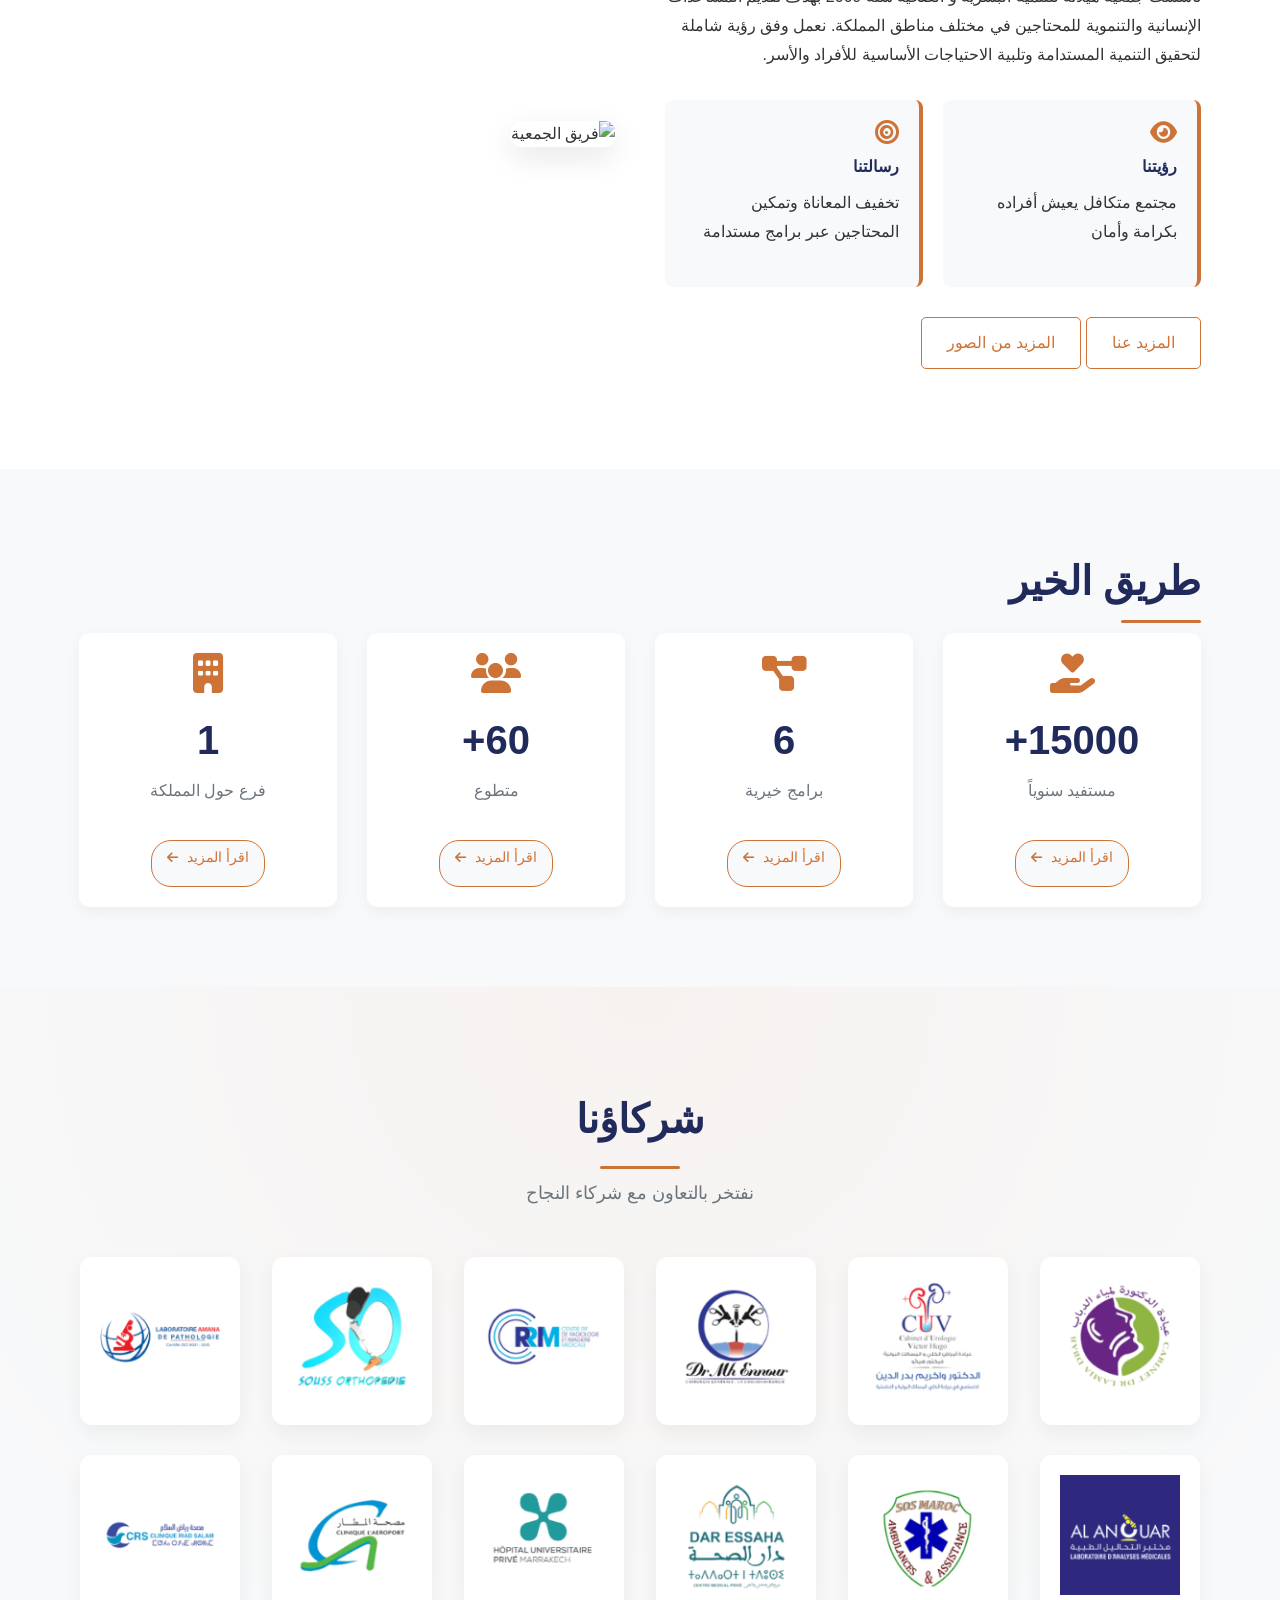
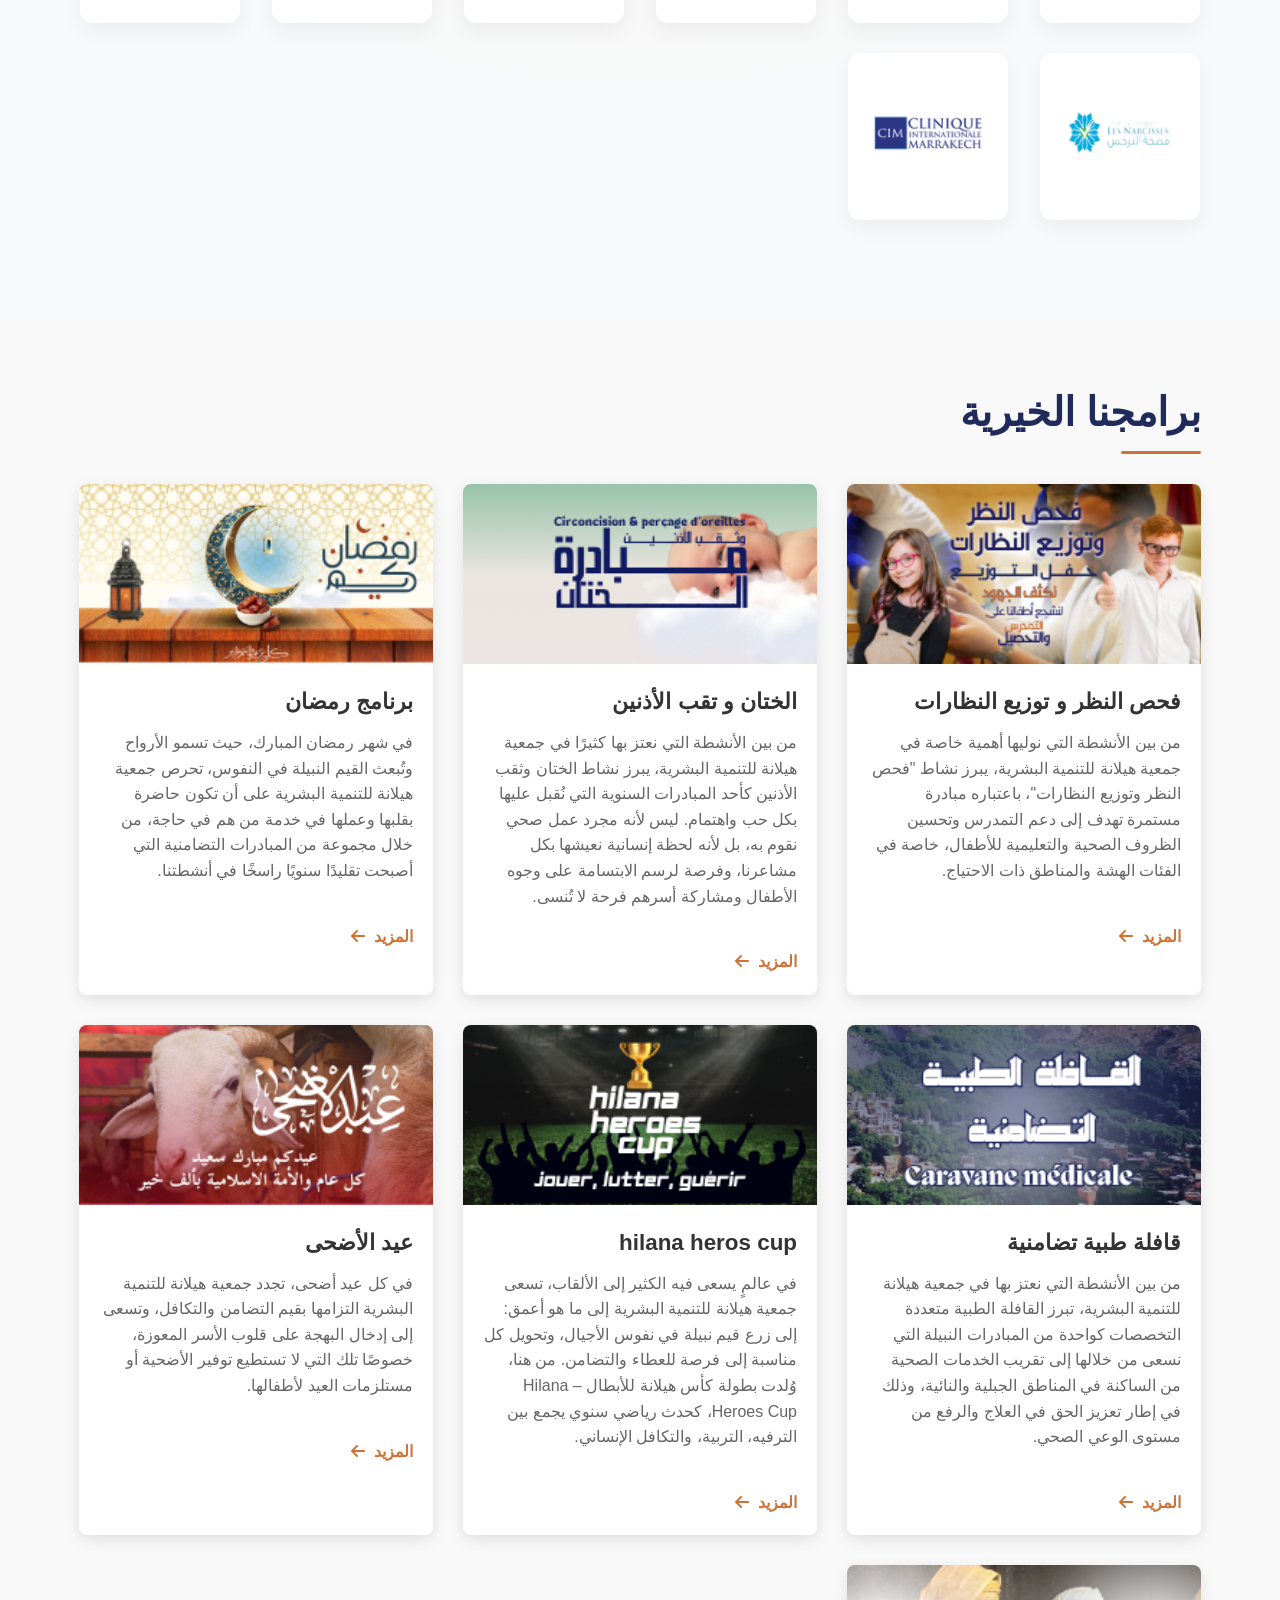
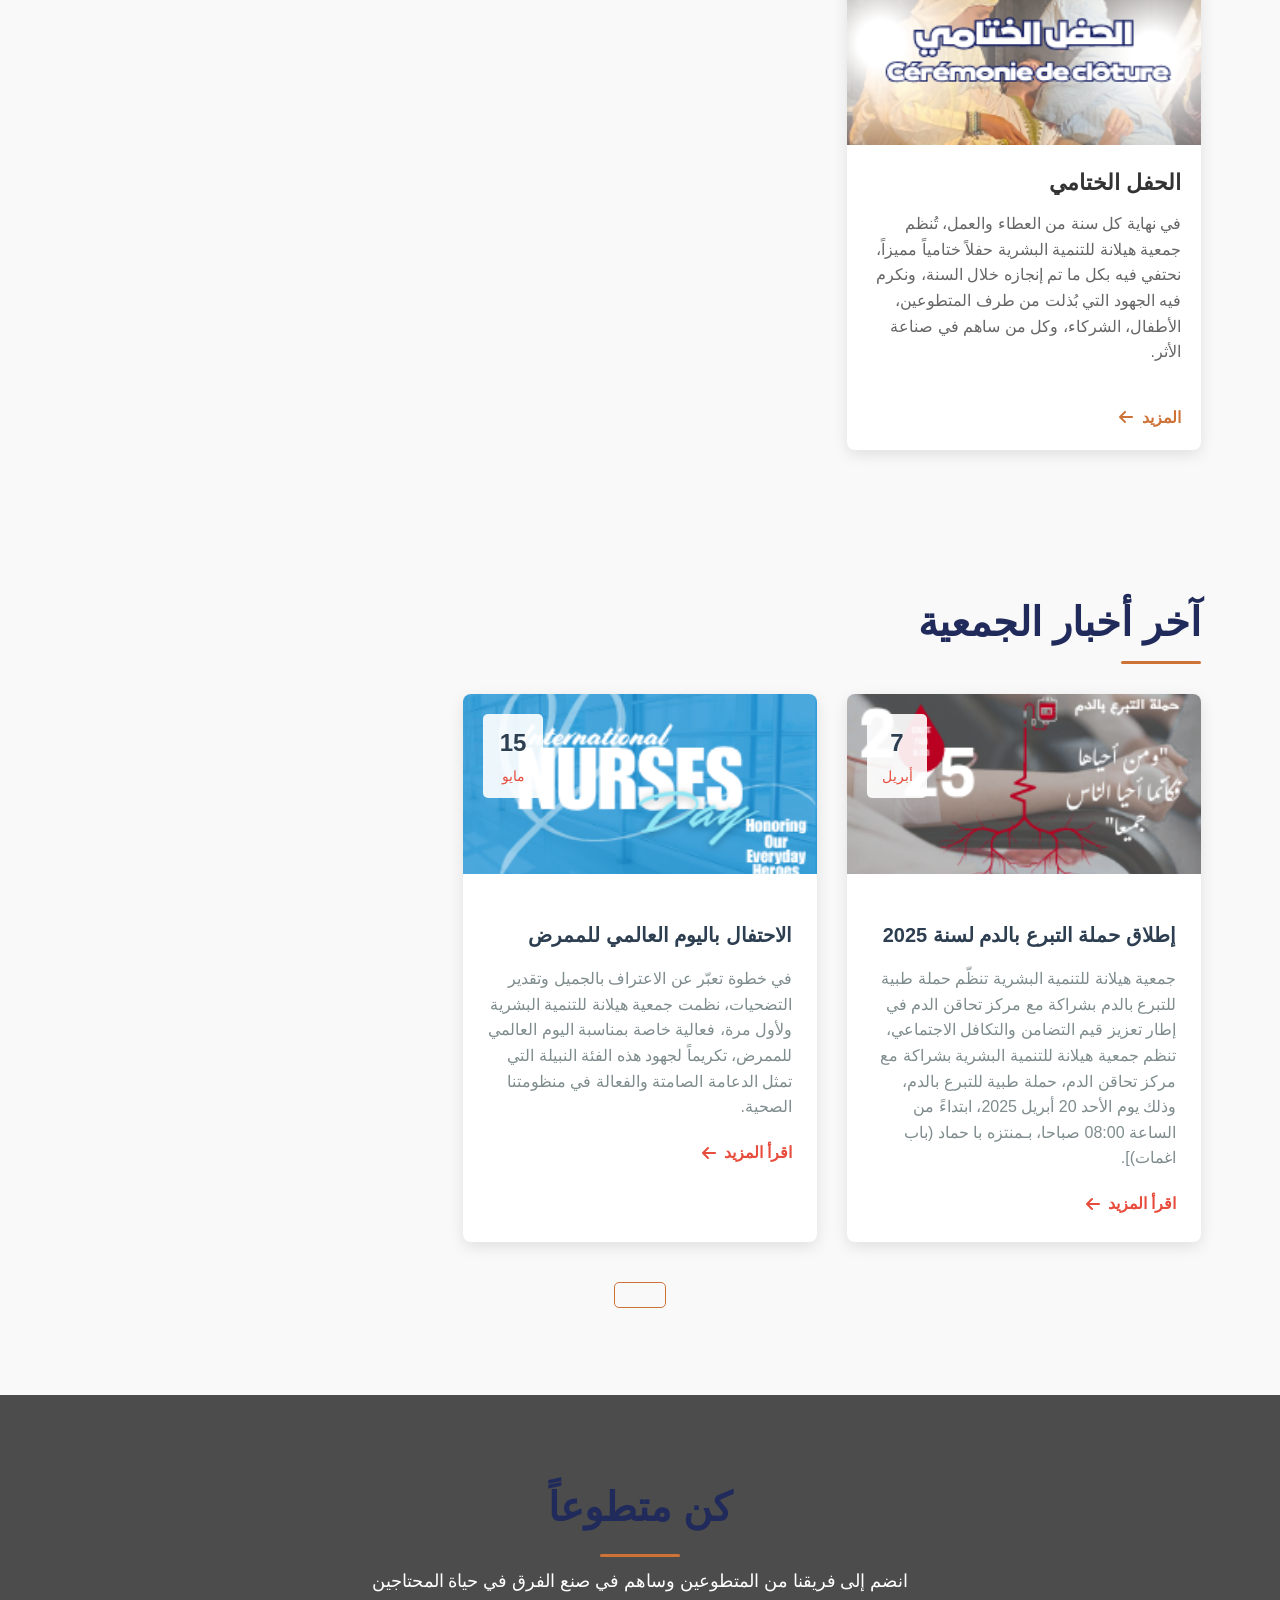
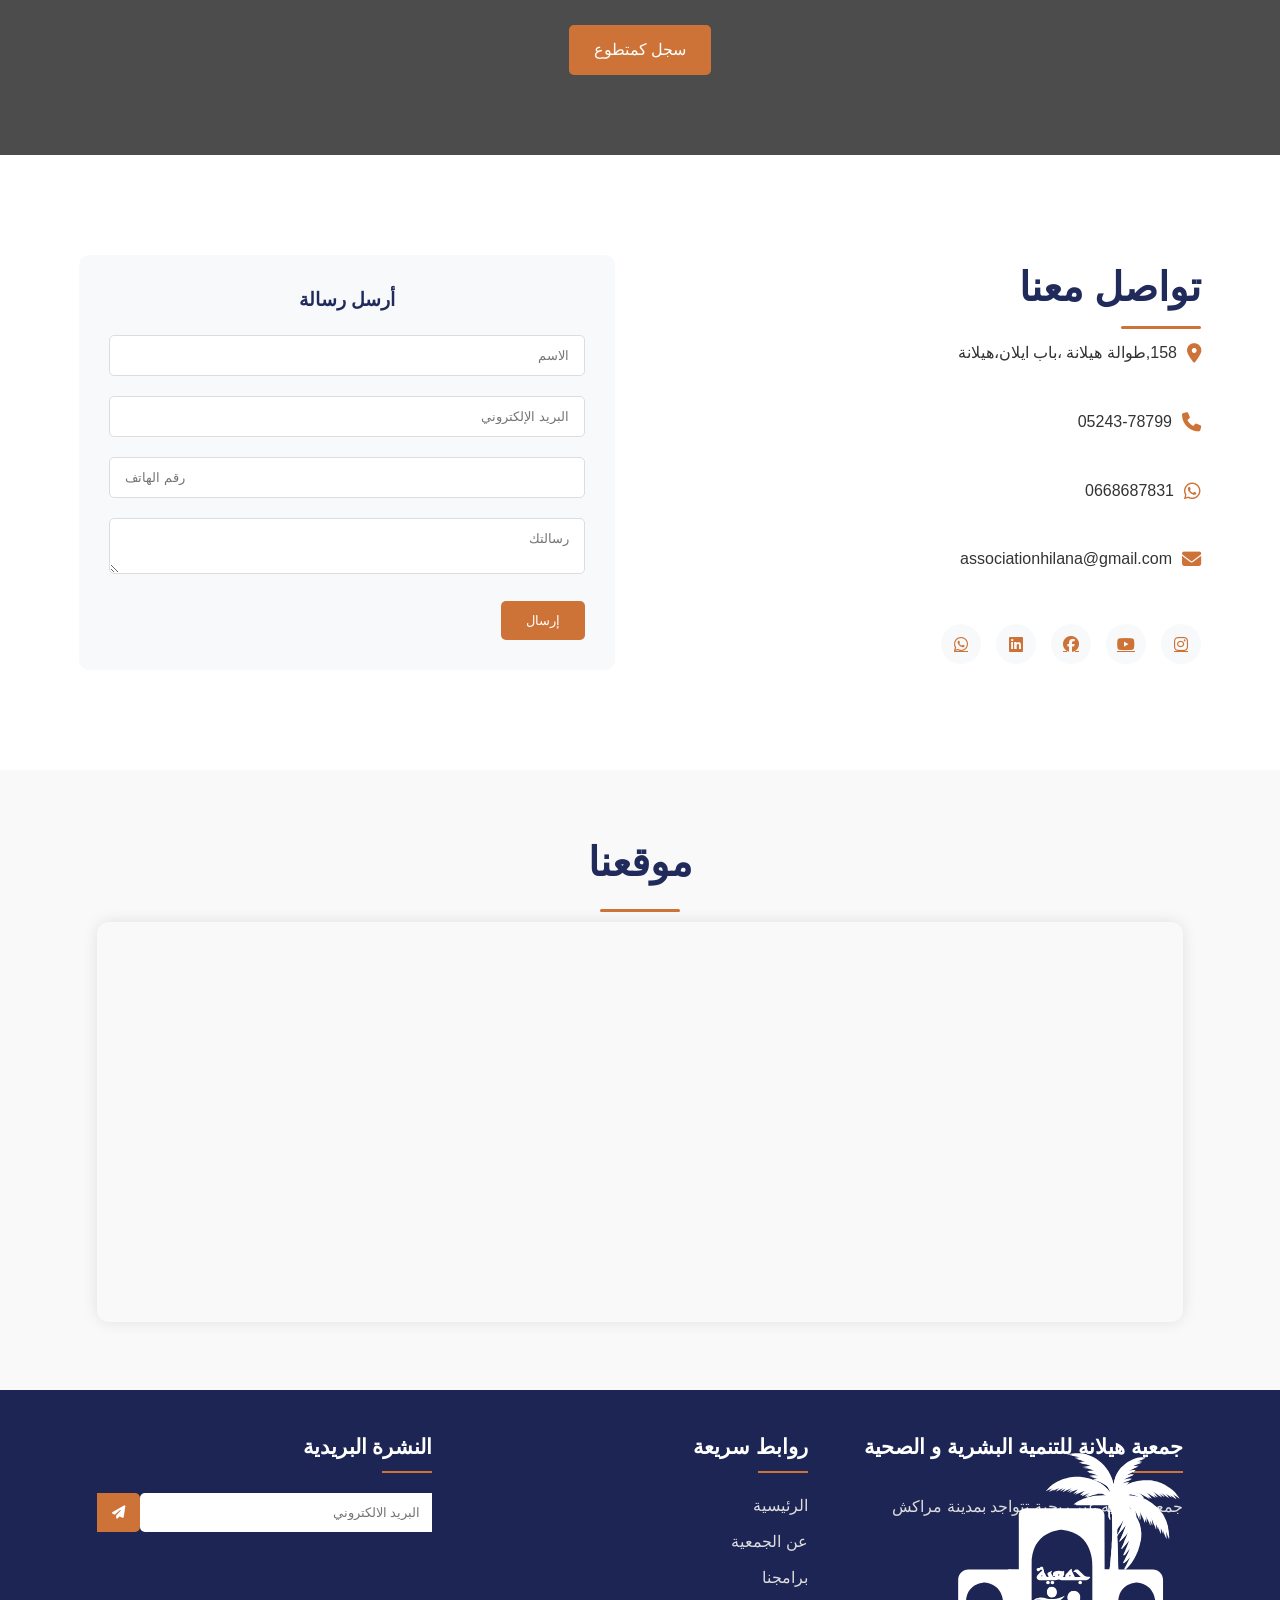
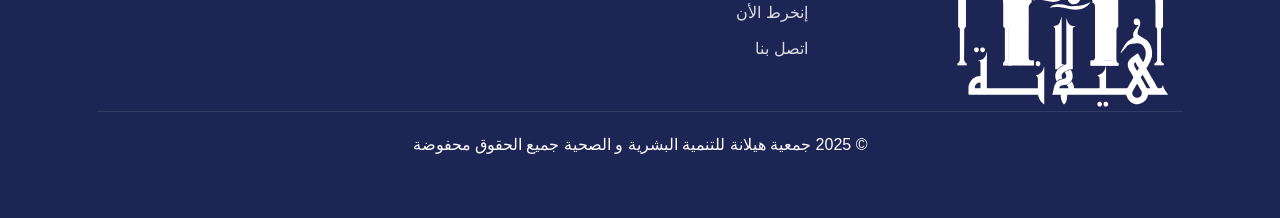
==== commit e0c7ad39: "Update index.html" ====
--- a/index.html
+++ b/index.html
@@ -78,7 +78,6 @@
                     </div>
                     <a href="about/" class="btn btn-outline">المزيد عنا</a>
                     <a href="photo/" class="btn btn-outline">المزيد من الصور</a>
-                    <a href="partners/" class="btn btn-outline">شركاؤنا</a>
                 </div>
                 <div class="about-image">
                     <img src="Untitled (1080 x 700 px).png" alt="فريق الجمعية">
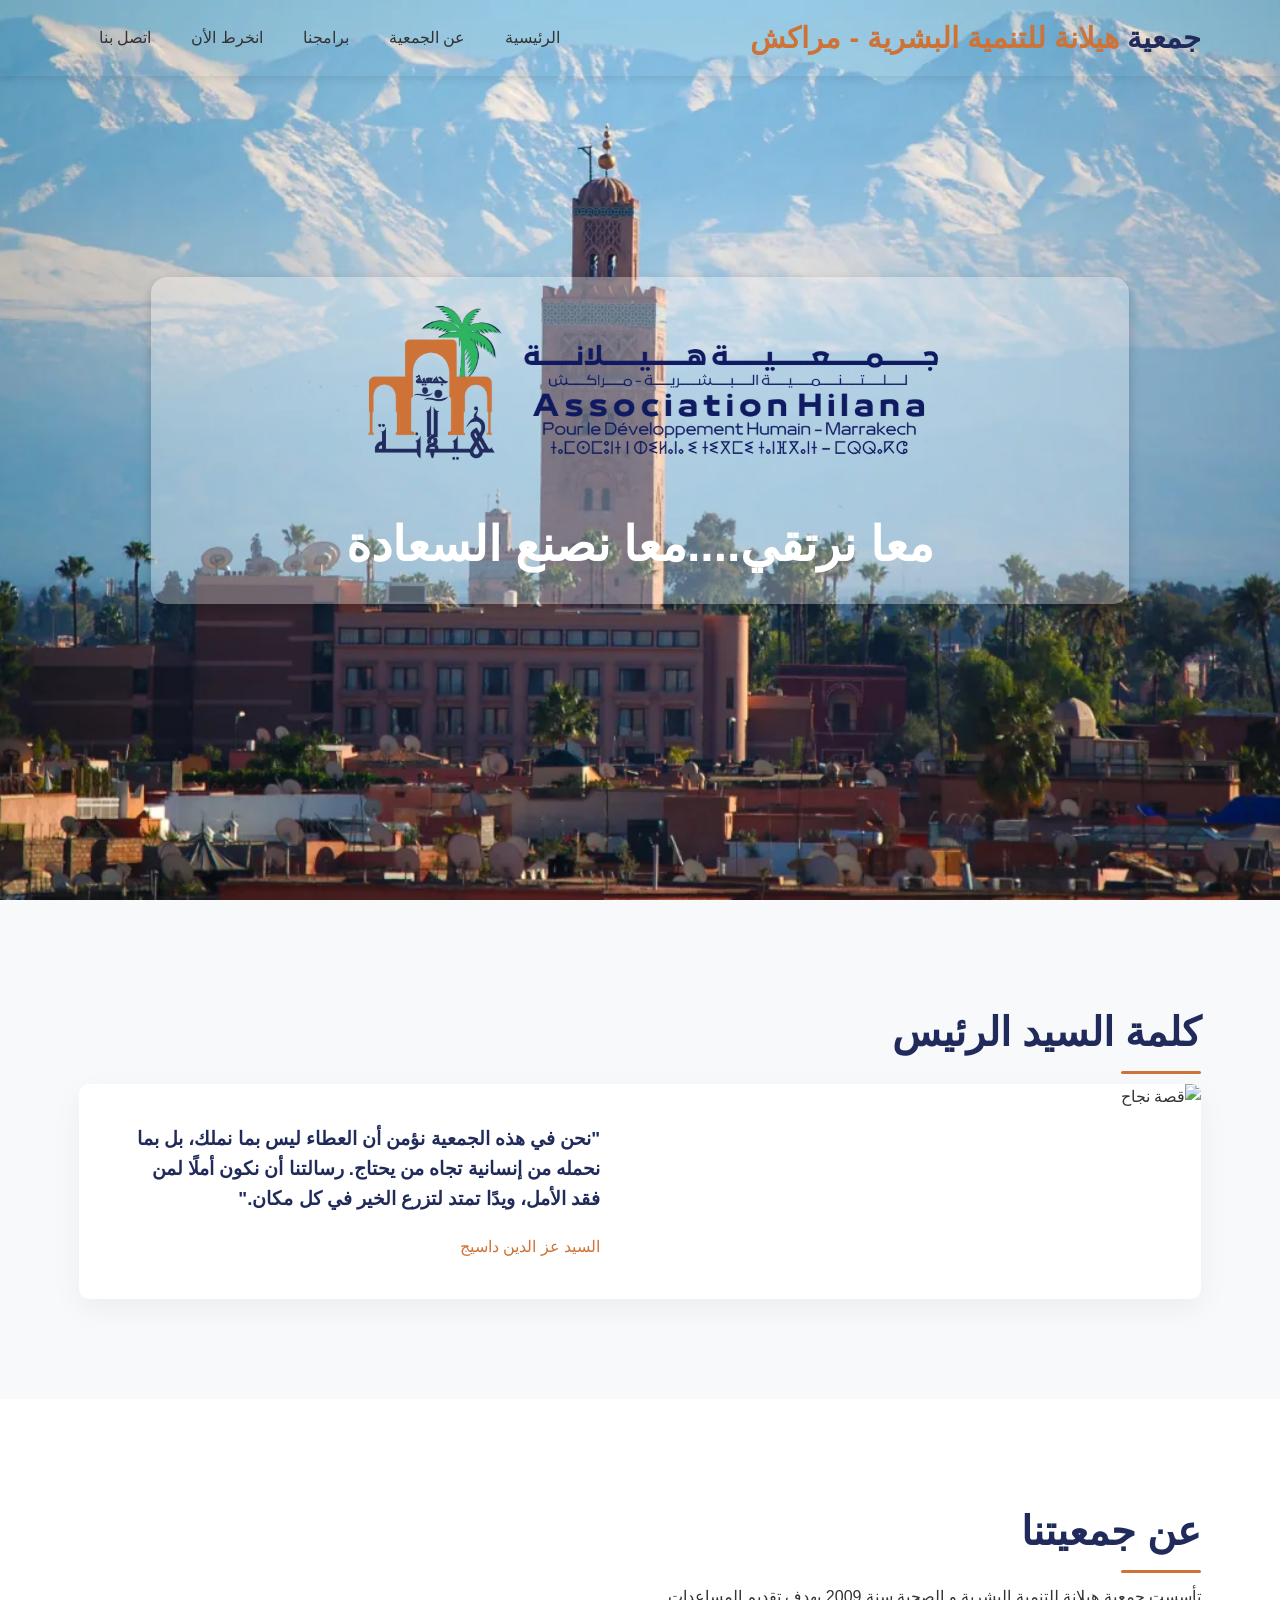
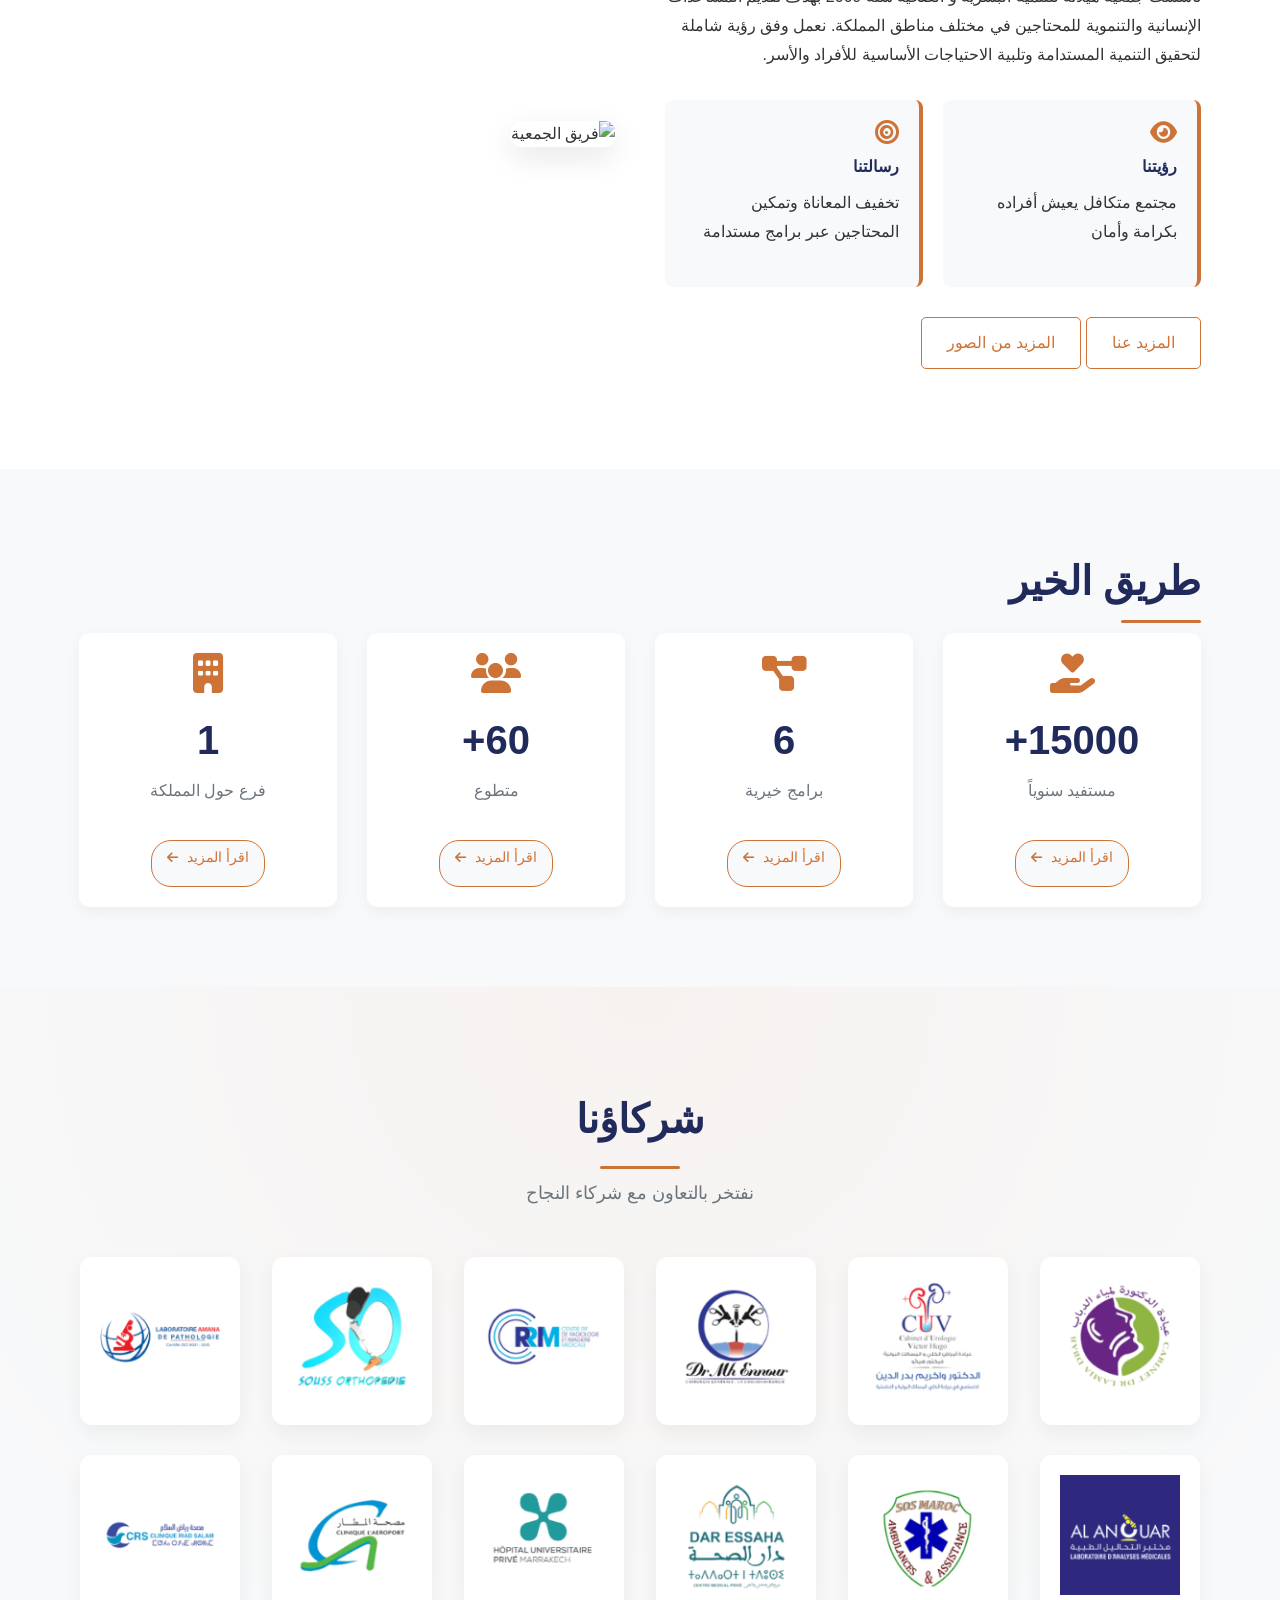
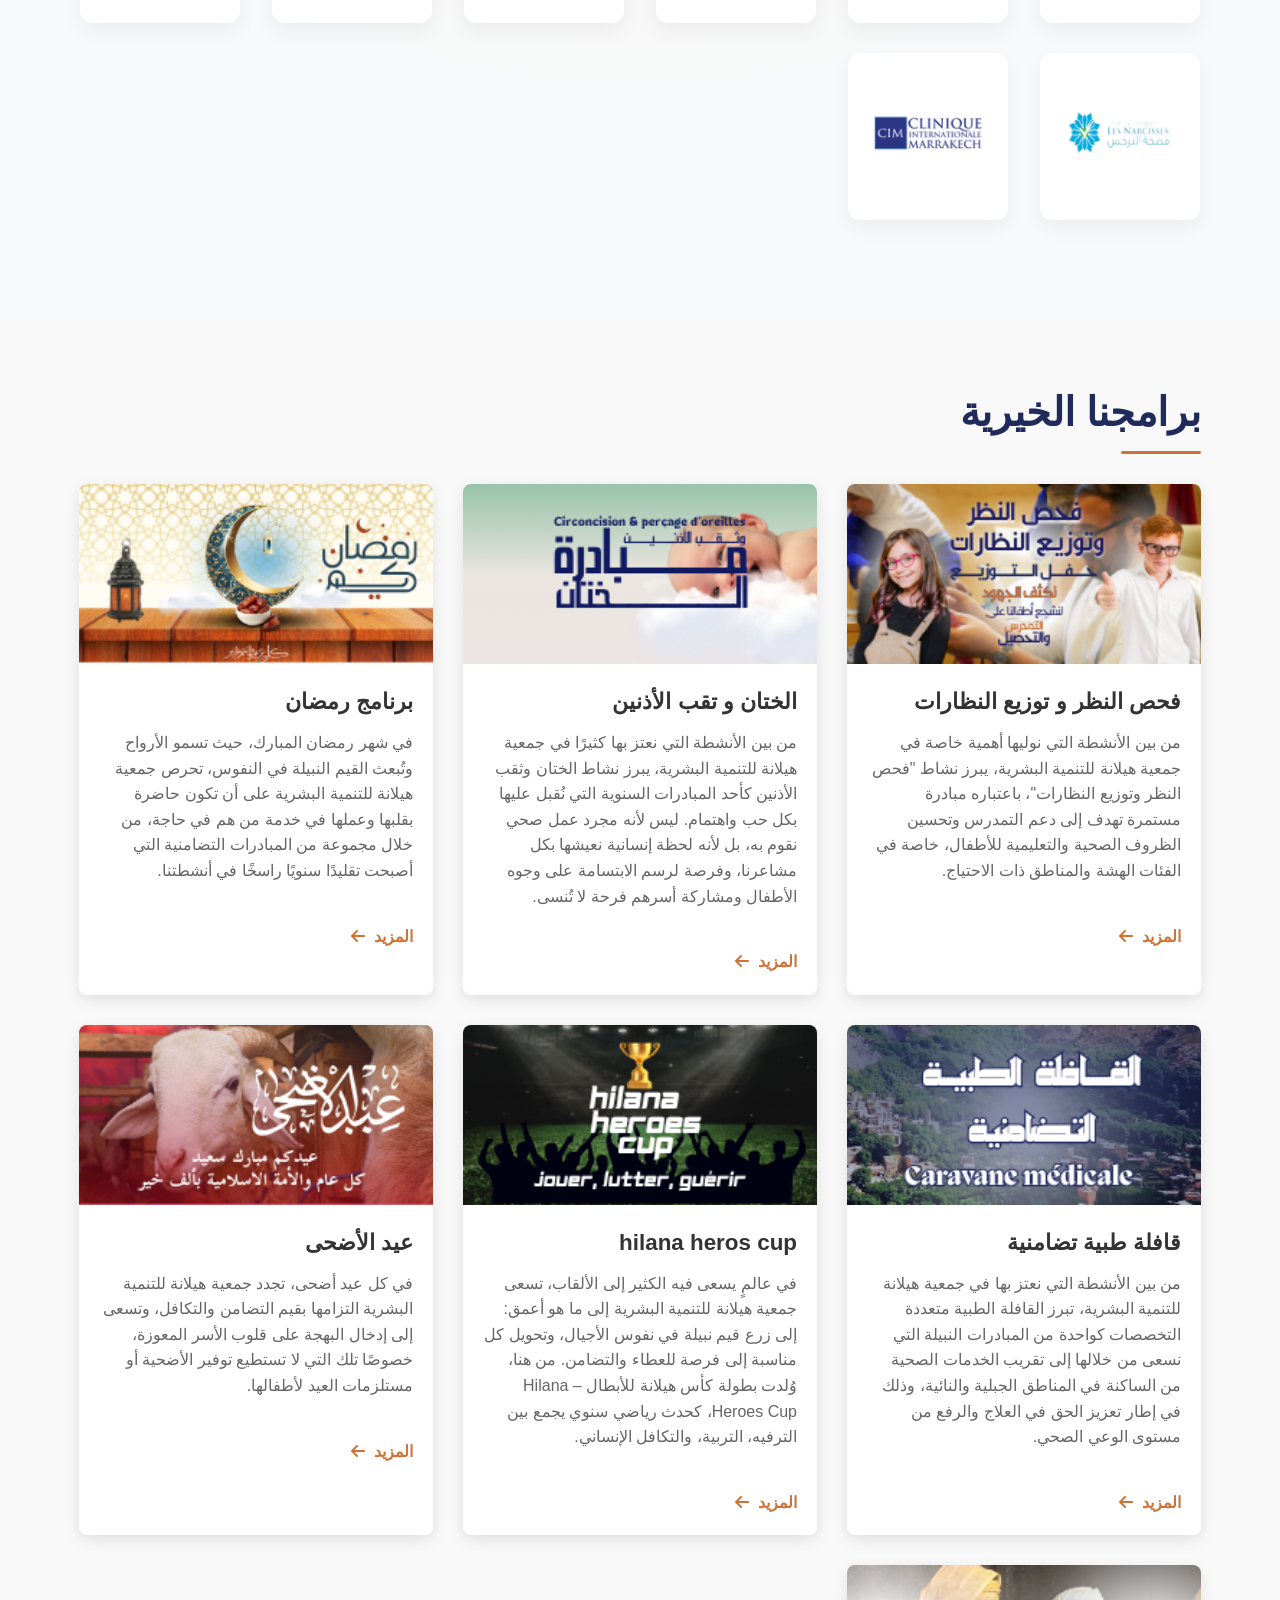
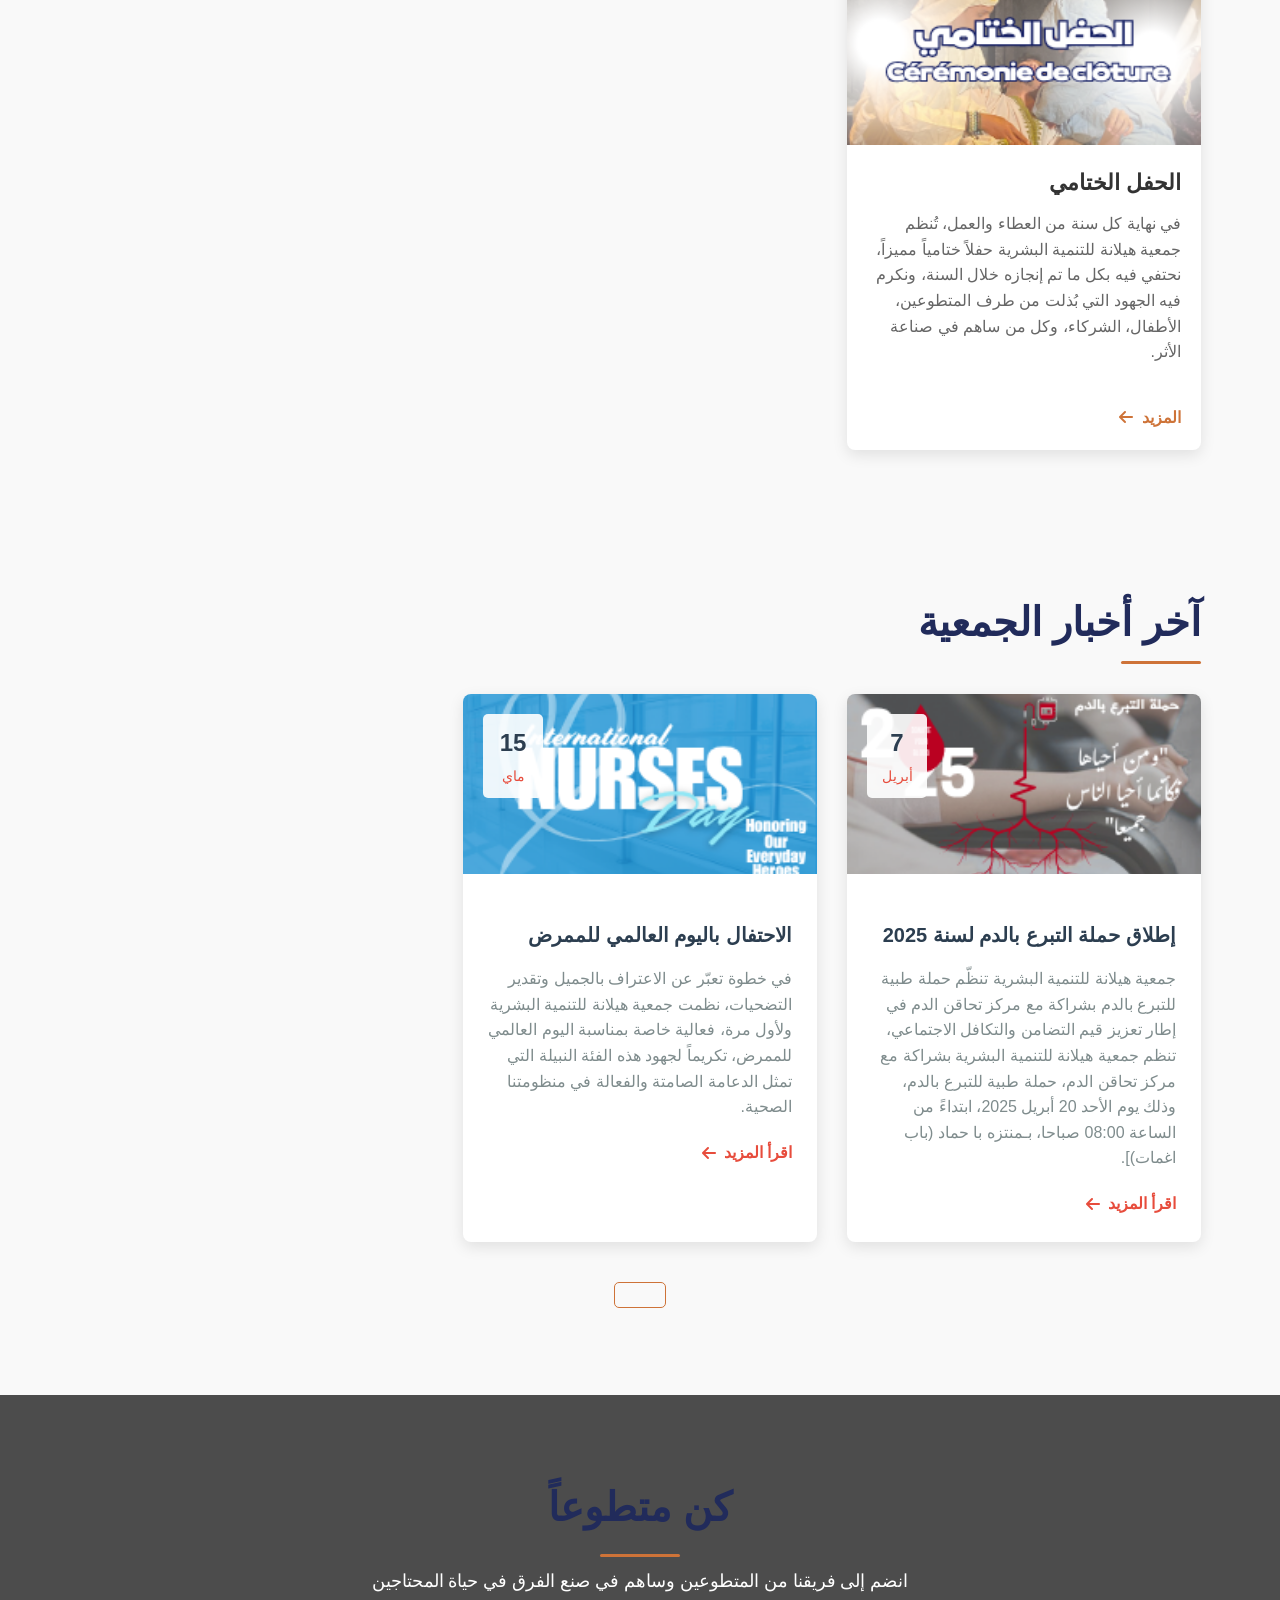
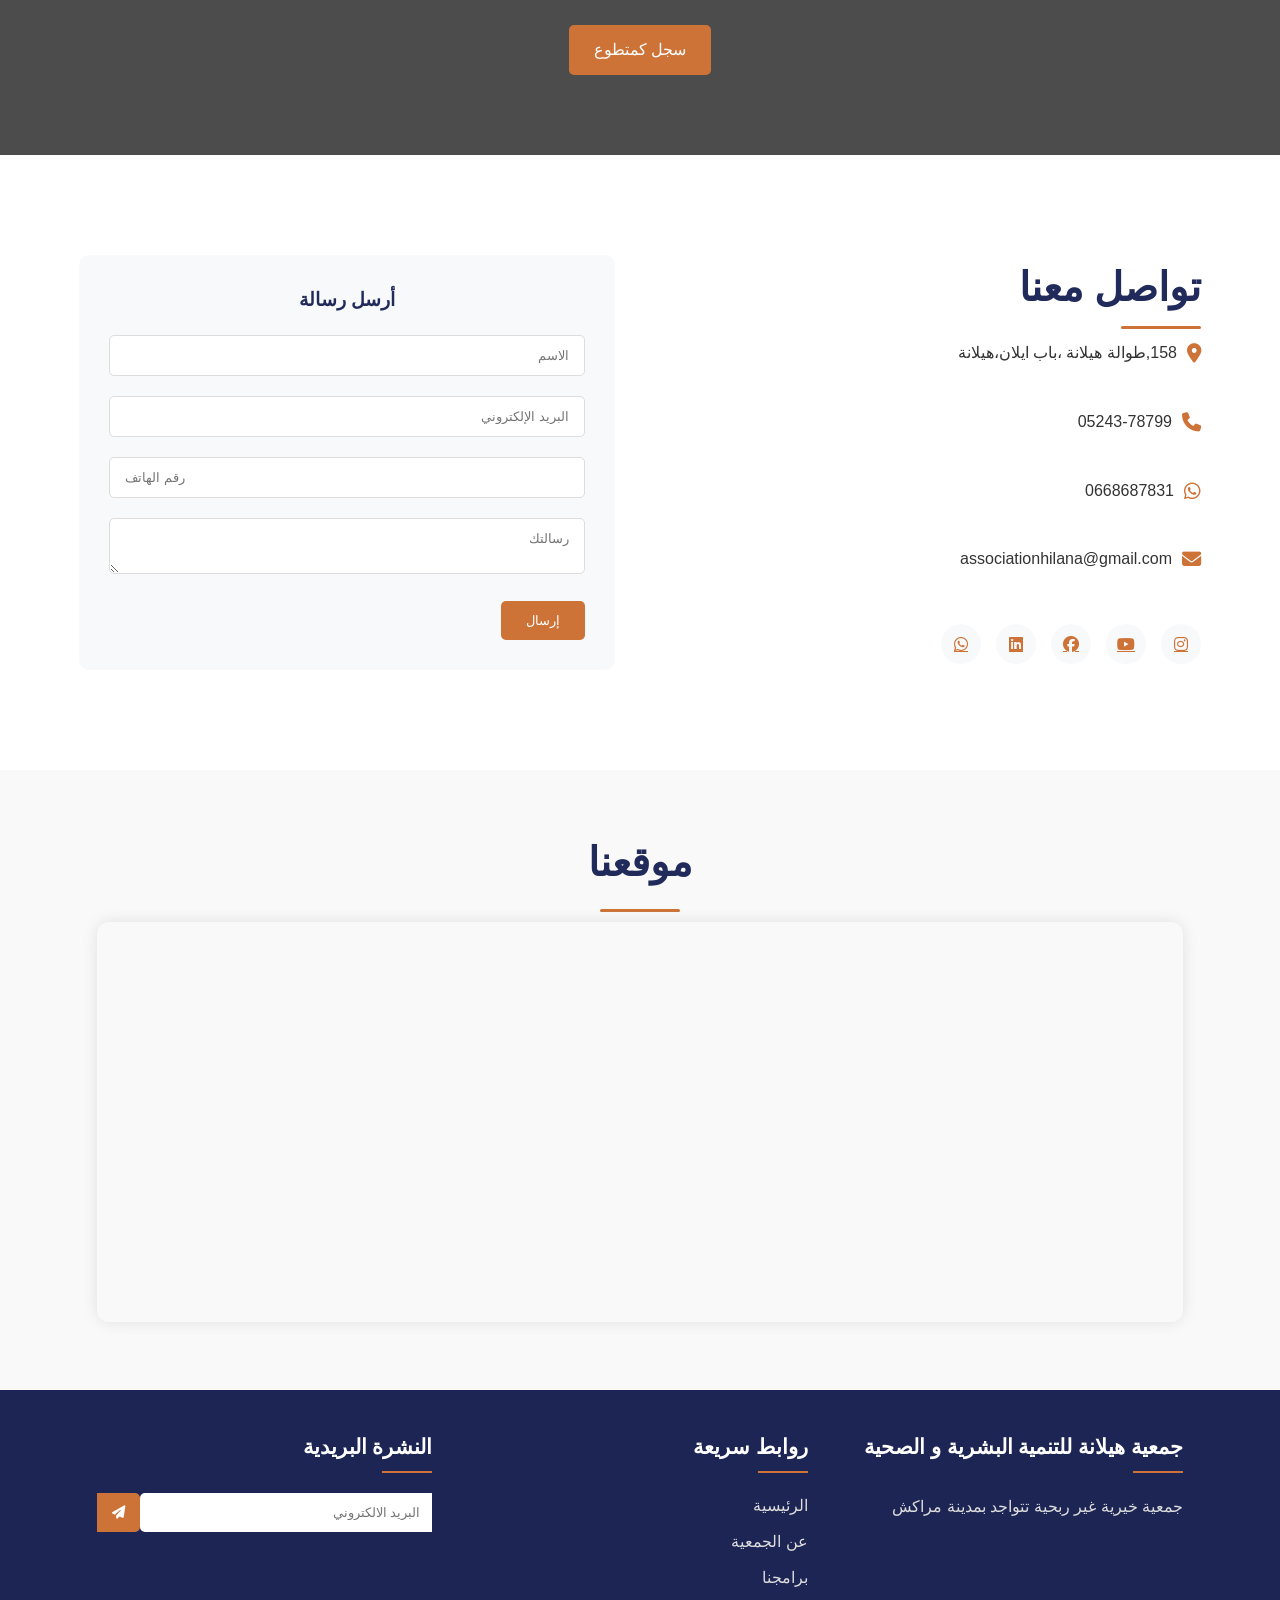
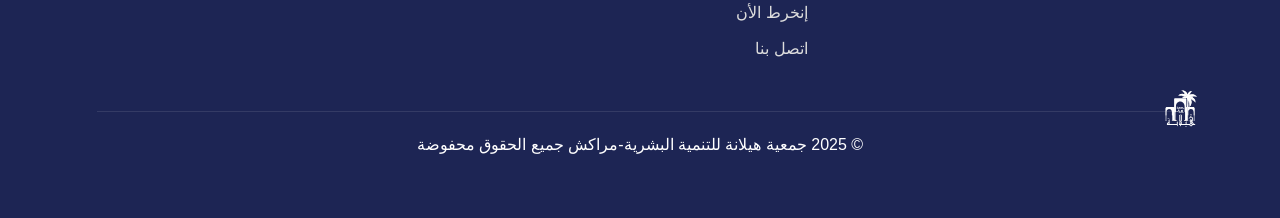
==== commit 5b24d75c: "Update index.html" ====
--- a/index.html
+++ b/index.html
@@ -3,7 +3,7 @@
 <head>
     <meta charset="UTF-8">
     <meta name="viewport" content="width=device-width, initial-scale=1.0">
-    <title>جمعية هيلانة للتنمية البشرية و</title>
+    <title>جمعية هيلانة للتنمية البشرية-مراكش</title>
     <link rel="stylesheet" href="https://cdnjs.cloudflare.com/ajax/libs/font-awesome/6.4.0/css/all.min.css">
     <link rel="stylesheet" href="style.css">
     <link href="https://fonts.google.com/specimen/Almarai:wght@400;500;700&display=swap" rel="stylesheet">
@@ -263,11 +263,11 @@
       
             <!-- بطاقة 2 -->
             <div class="news-card">
-              <div class="news-image">
-                <img src="8.png" alt="ندوة العمل التطوعي">
+              <div class="news-image">     
+                <img src="8.png" alt="اليوم العالمي للممرض">
                 <div class="news-date">
                   <span>15</span>
-                  <span>مايو</span>
+                  <span>ماي</span>
                 </div>
               </div>
               <div class="news-content">
@@ -279,7 +279,7 @@
           </div>
       
           <div class="text-center">
-            <a href="#" class="btn btn-outline"></a>
+            <a href="index.html" class="btn btn-outline"></a>
           </div>
         </div>
       </section>
@@ -398,7 +398,7 @@
             </div>
     
             <div class="footer-bottom">
-                <p>&copy; 2025 جمعية هيلانة للتنمية البشرية و الصحية جميع الحقوق محفوضة</p>
+                <p>&copy; 2025 جمعية هيلانة للتنمية البشرية-مراكش جميع الحقوق محفوضة</p>
             </div>
         </div>
     </footer>
--- a/style.css
+++ b/style.css
@@ -29,7 +29,34 @@
     margin: 0 auto;
     padding: 0 15px;
 }
-
+/* جعل الصور تتناسب مع عرض الشاشة */
+img {
+    max-width: 100%;
+    height: auto;
+  }
+  
+  /* حاوية المحتوى الأساسية */
+  .container {
+    width: 90%;
+    max-width: 1200px;
+    margin: auto;
+  }
+  
+  /* تحسين الخط والحجم والتنسيق على الشاشات الصغيرة */
+  @media (max-width: 600px) {
+    body {
+      font-size: 14px;
+    }
+  
+    /* مثال لإخفاء القائمة العادية وإظهار قائمة الهاتف */
+    .nav-menu {
+      display: none;
+    }
+    .mobile-menu {
+      display: block;
+    }
+  }
+  
 /* الأزرار */
 .btn {
     display: inline-block;
@@ -140,16 +167,16 @@
     background-position: center;
     background-repeat: no-repeat;
     position: relative;
-    height: 100vh;
+    min-height: 100vh; /* استخدم min-height بدلاً من height لتجنب المشاكل */
     display: flex;
     align-items: center;
     justify-content: center;
 }
 
 .hero-overlay {
-    background: rgba(0, 0, 0, 0.5); /* تغطية شفافة */
-    width: 200%;
-    height: 100%;
+    background: rgba(0, 0, 0, 0.5);
+    width: 100%; /* إصلاح العرض */
+    min-height: 100%;
     display: flex;
     align-items: center;
     justify-content: center;
@@ -163,25 +190,27 @@
     animation: fadeIn 1.5s ease;
 }
 
-.hero-logo {
-    max-width: 300px;
-    margin-bottom: 20px;
-    border-radius: 12px;
-}
-
 .hero h1 {
-    font-size: 3rem;
+    font-size: clamp(1.8rem, 6vw, 3rem);
     margin-bottom: 10px;
 }
 
 .hero h2 {
-    font-size: 2rem;
+    font-size: clamp(1.2rem, 4vw, 2rem);
     margin-bottom: 30px;
     font-weight: 400;
 }
 
+.hero-logo {
+    max-width: 90%;
+    width: min(600px, 90%);
+    display: block;
+    margin: 0 auto 20px;
+}
+
 .hero-buttons .btn {
-    padding: 12px 24px;
+    padding: 16px 32px;
+    min-width: 120px;
     margin: 0 10px;
     border-radius: 25px;
     font-weight: bold;
@@ -190,44 +219,15 @@
     display: inline-block;
 }
 
-.btn.primary {
-    background-color: #ff6a00;
-    color: white;
-}
-
-.btn.primary:hover {
-    background-color: #ff8c42;
-}
-
-.btn.secondary {
-    background-color: transparent;
-    border: 2px solid white;
-    color: white;
-}
-
-.btn.secondary:hover {
-    background-color: white;
-    color: #333;
-}
-
-@keyframes fadeIn {
-    from { opacity: 0; transform: translateY(20px); }
-    to { opacity: 1; transform: translateY(0); }
-}
 .logo-container {
-    background-color: rgba(255, 255, 255, 0.15); /* خلفية بيضاء شفافة */
+    background-color: rgba(255, 255, 255, 0.3);
     padding: 10px 20px;
     border-radius: 16px;
     display: inline-block;
-    backdrop-filter: blur(5px); /* تأثير زجاجي ناعم (اختياري) */
     box-shadow: 0 4px 12px rgba(0,0,0,0.2);
     margin-bottom: 20px;
 }
 
-.hero-logo {
-    max-width: 1000px;
-    display: block;
-}
 
 /* الإحصائيات */
 .stats {
@@ -1199,4 +1199,4 @@
       grid-template-columns: repeat(auto-fill, minmax(200px, 1fr));
     }
   }
-  +  
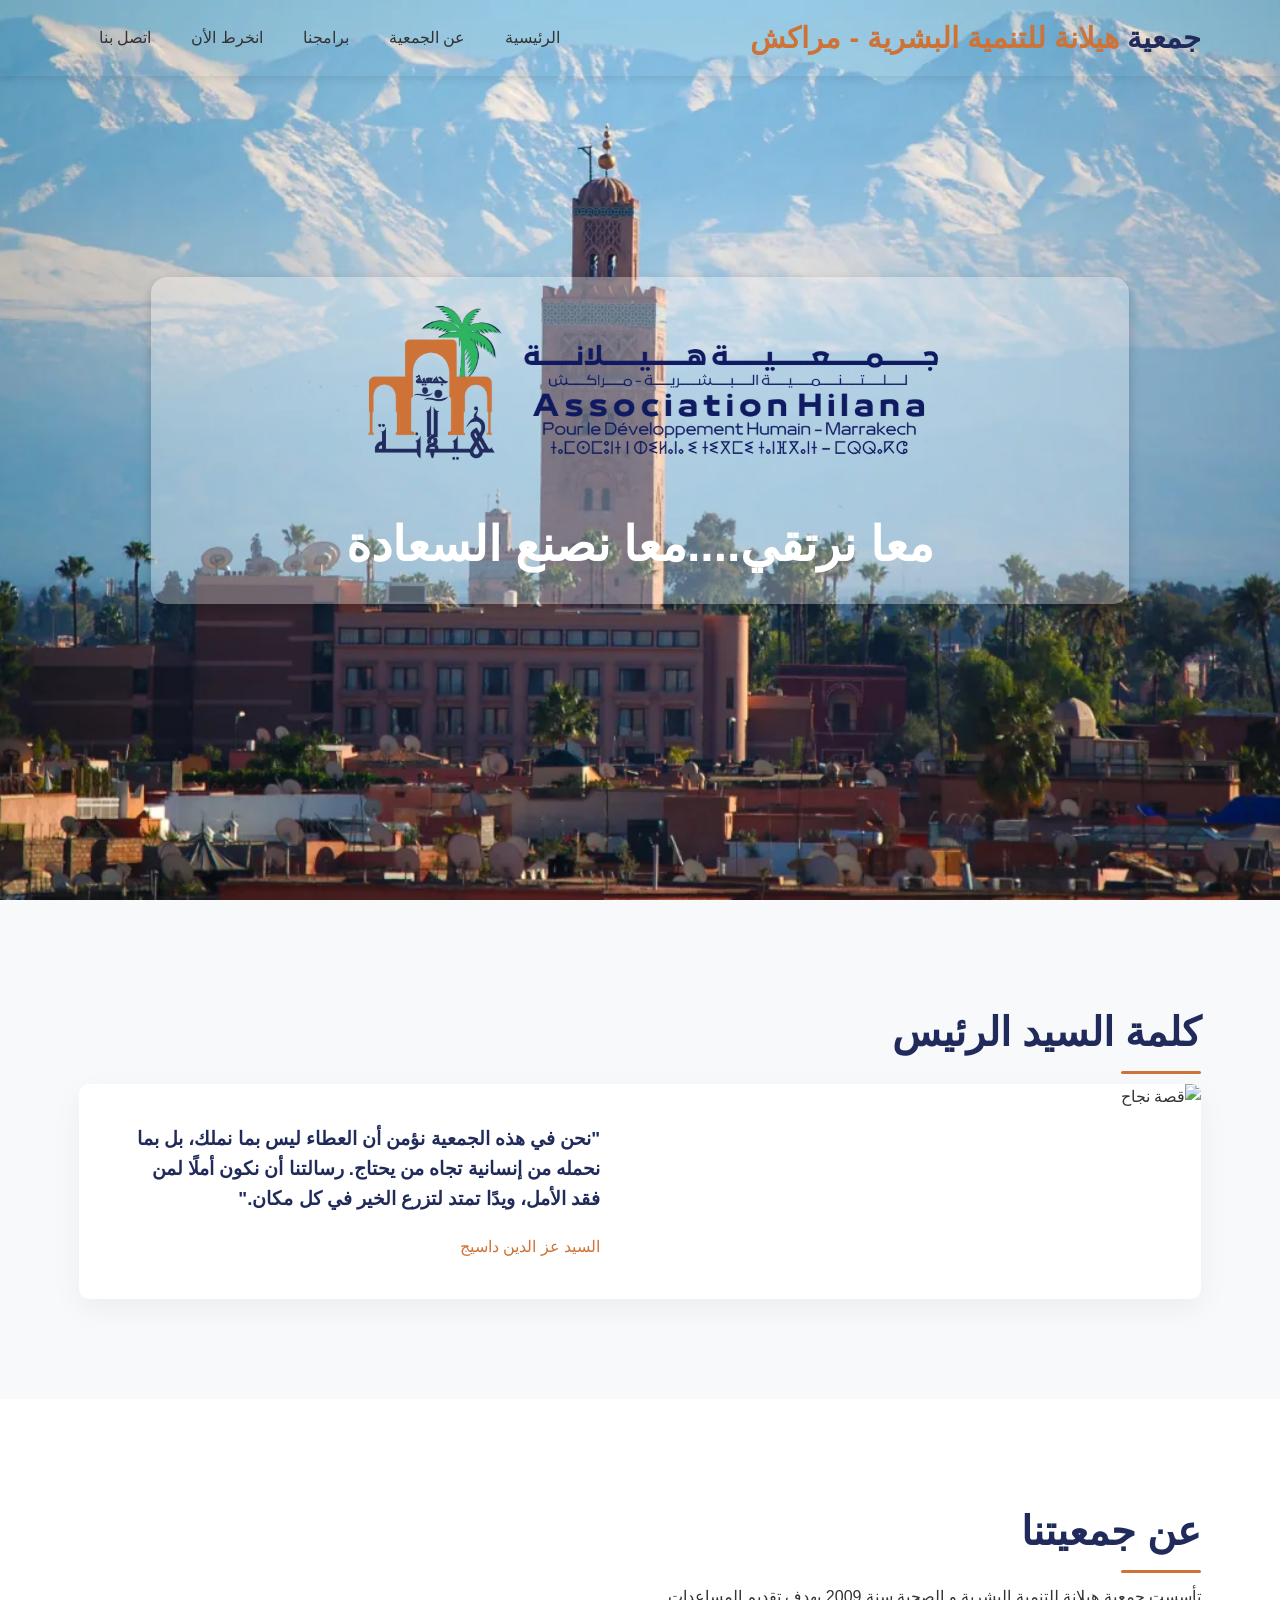
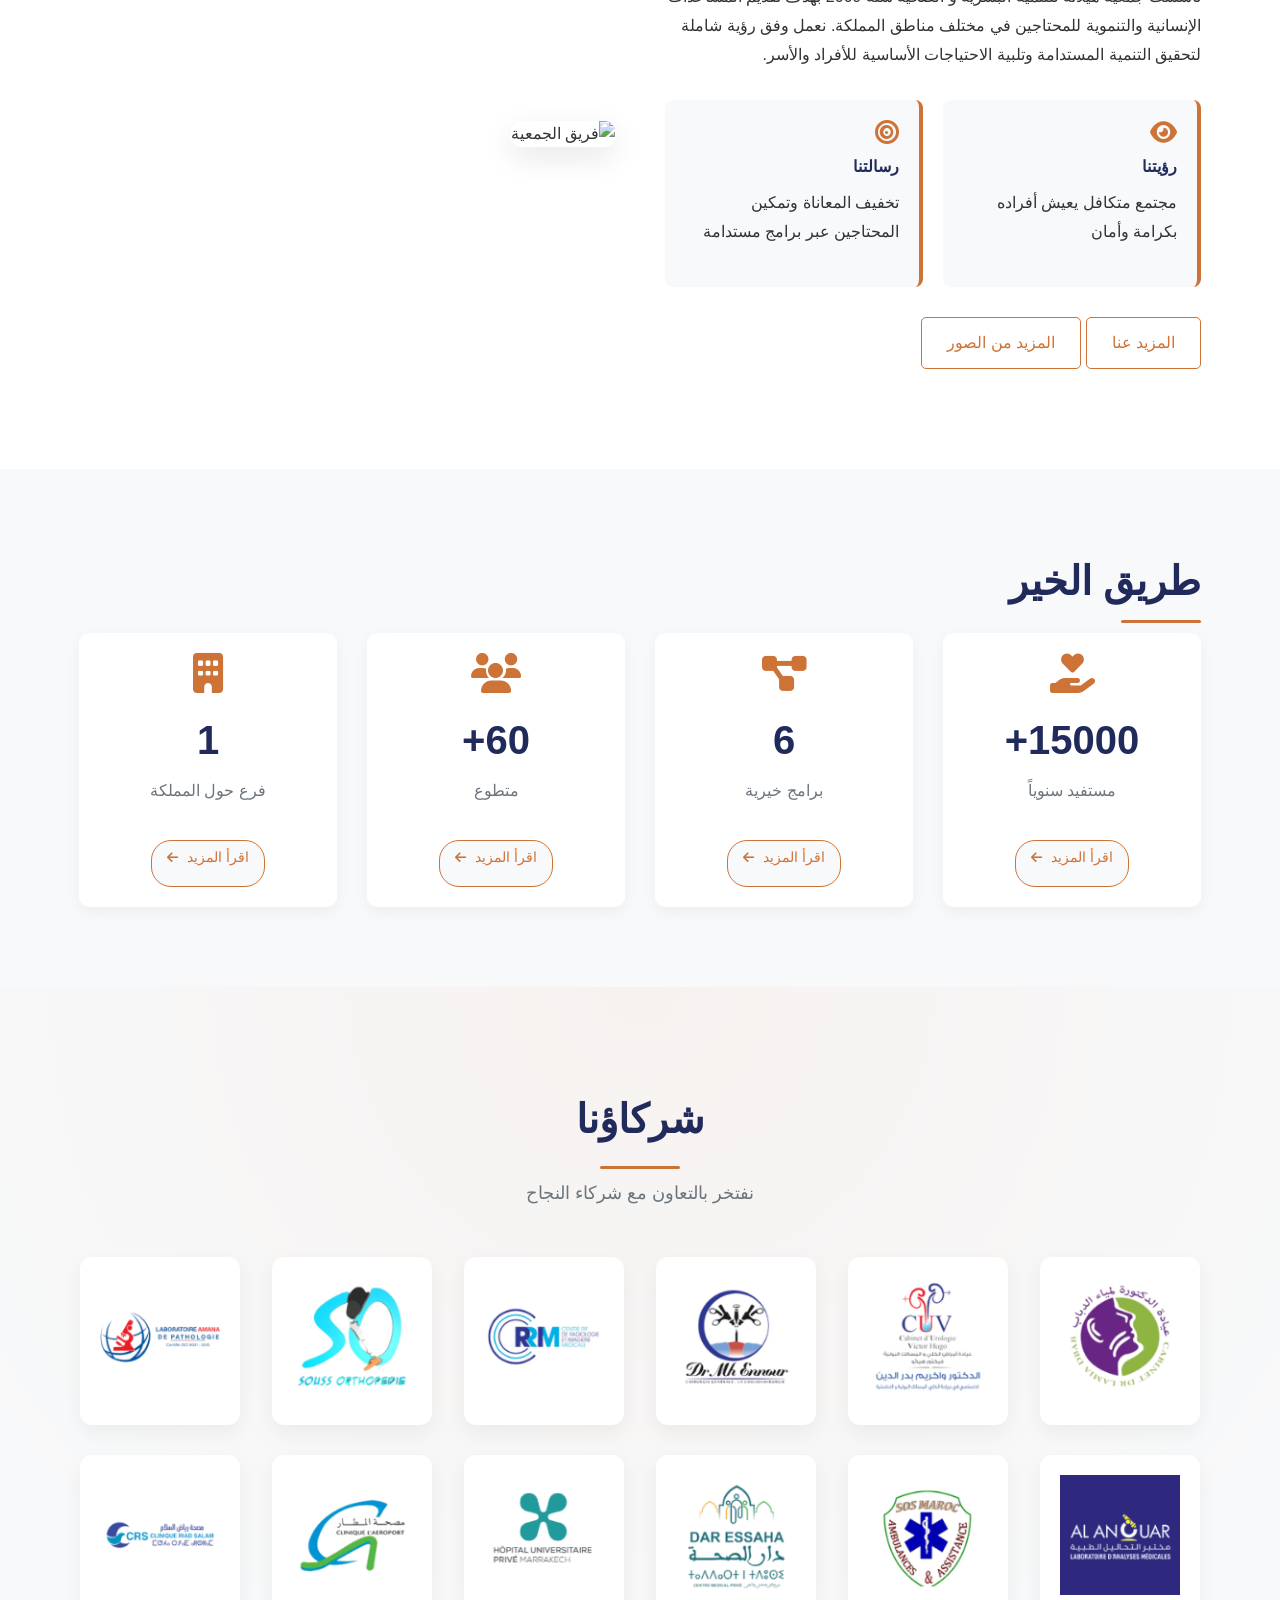
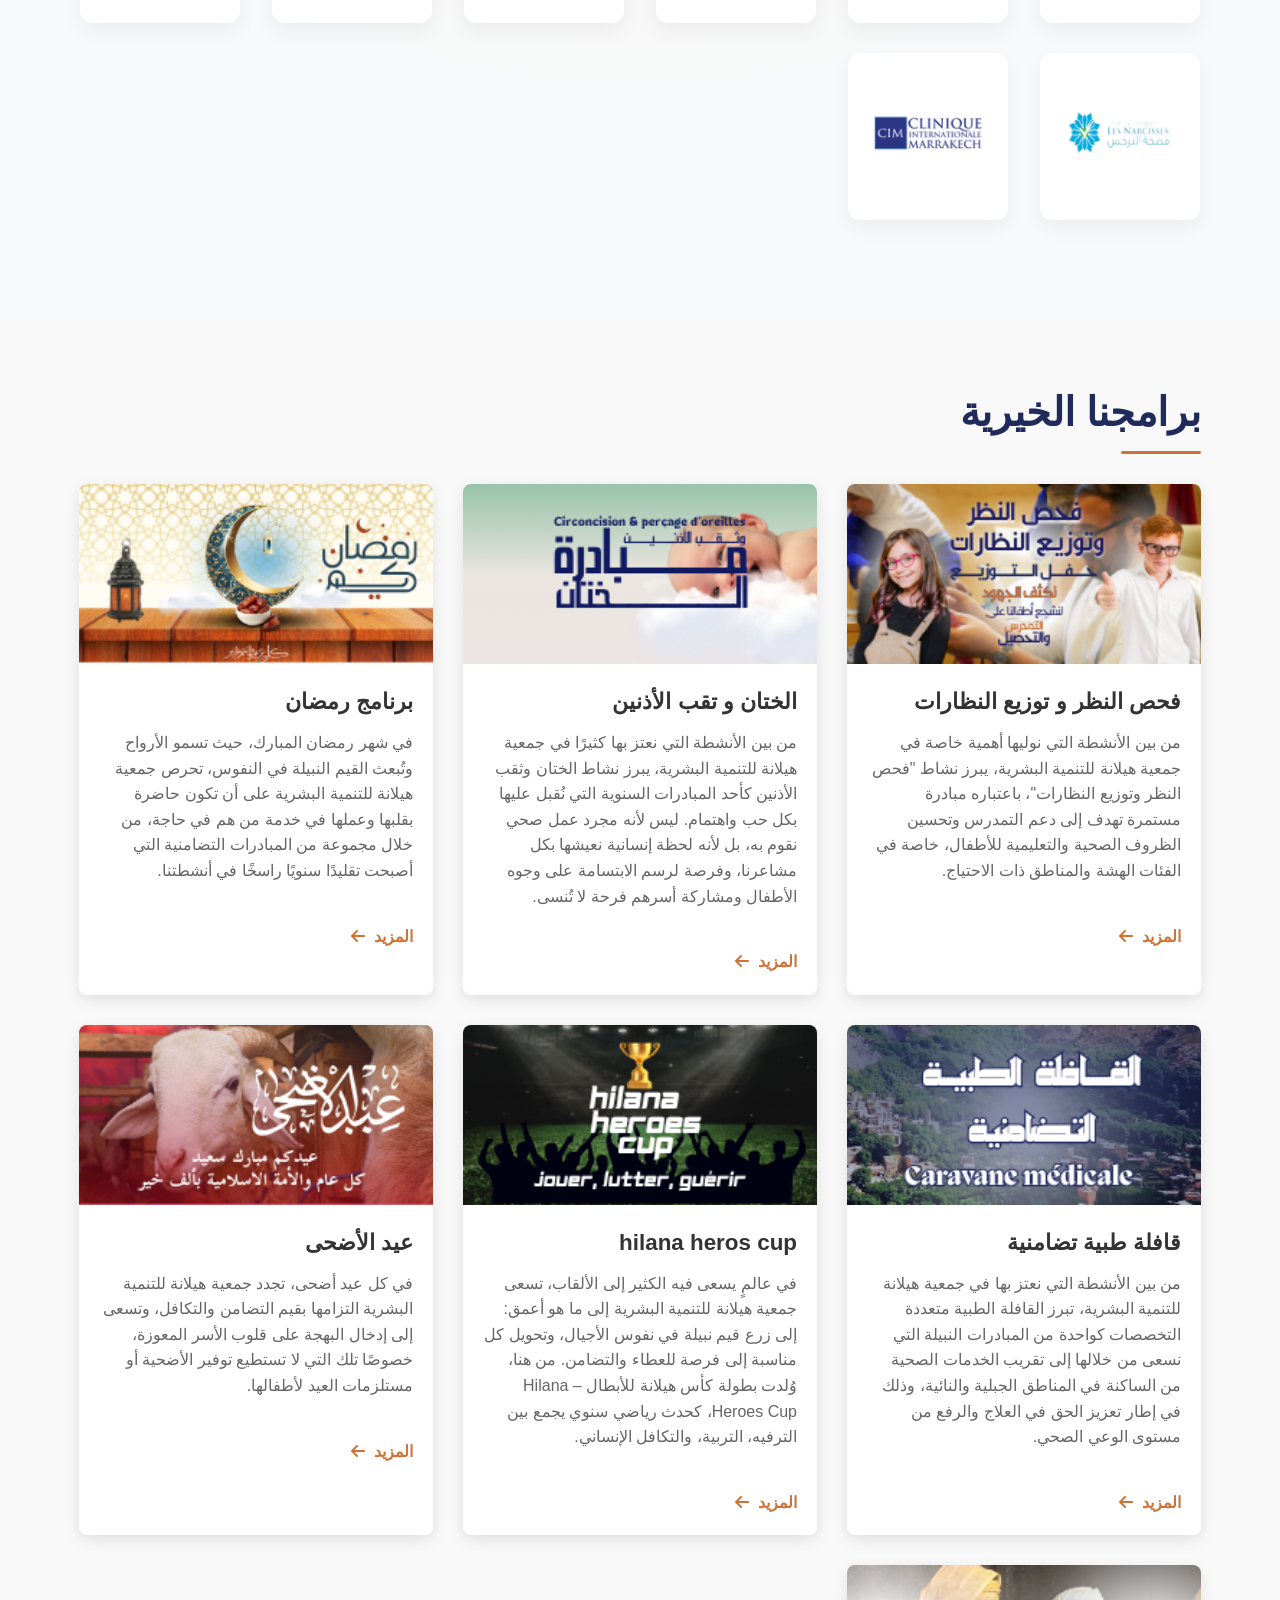
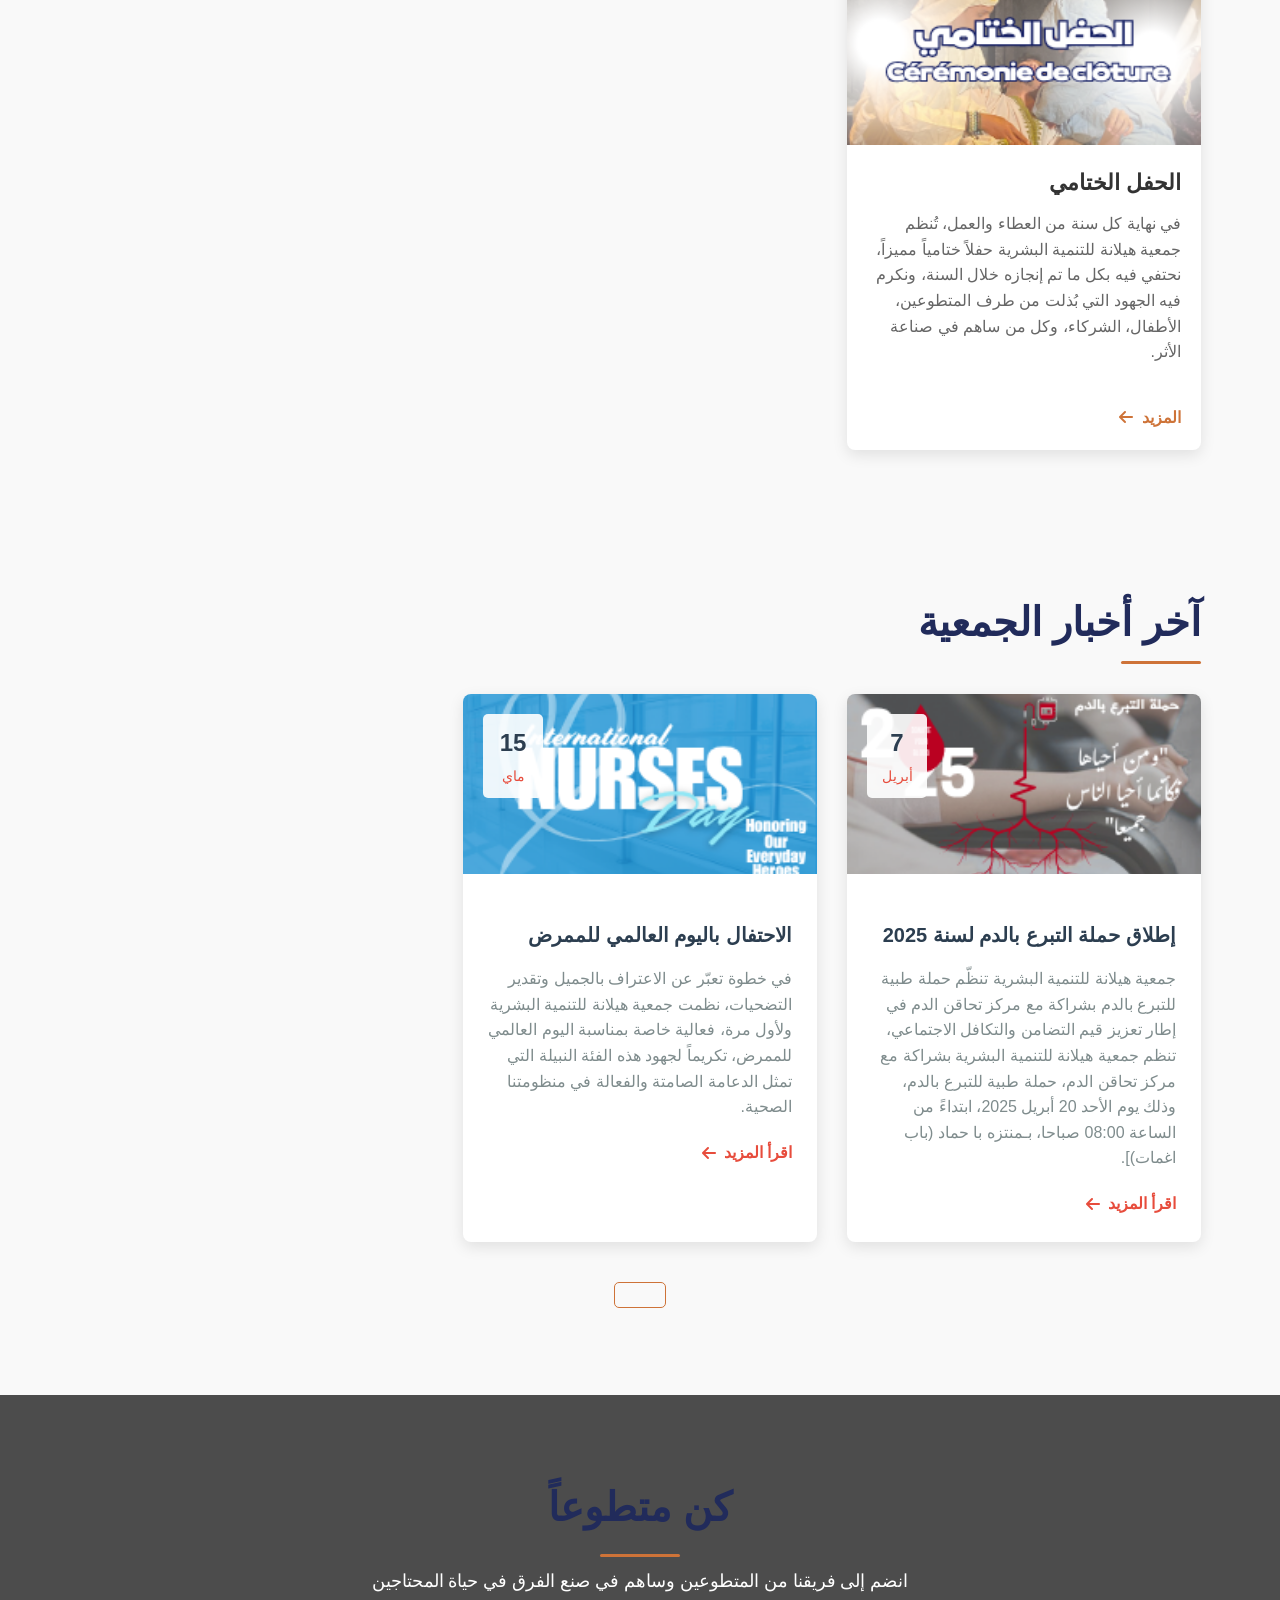
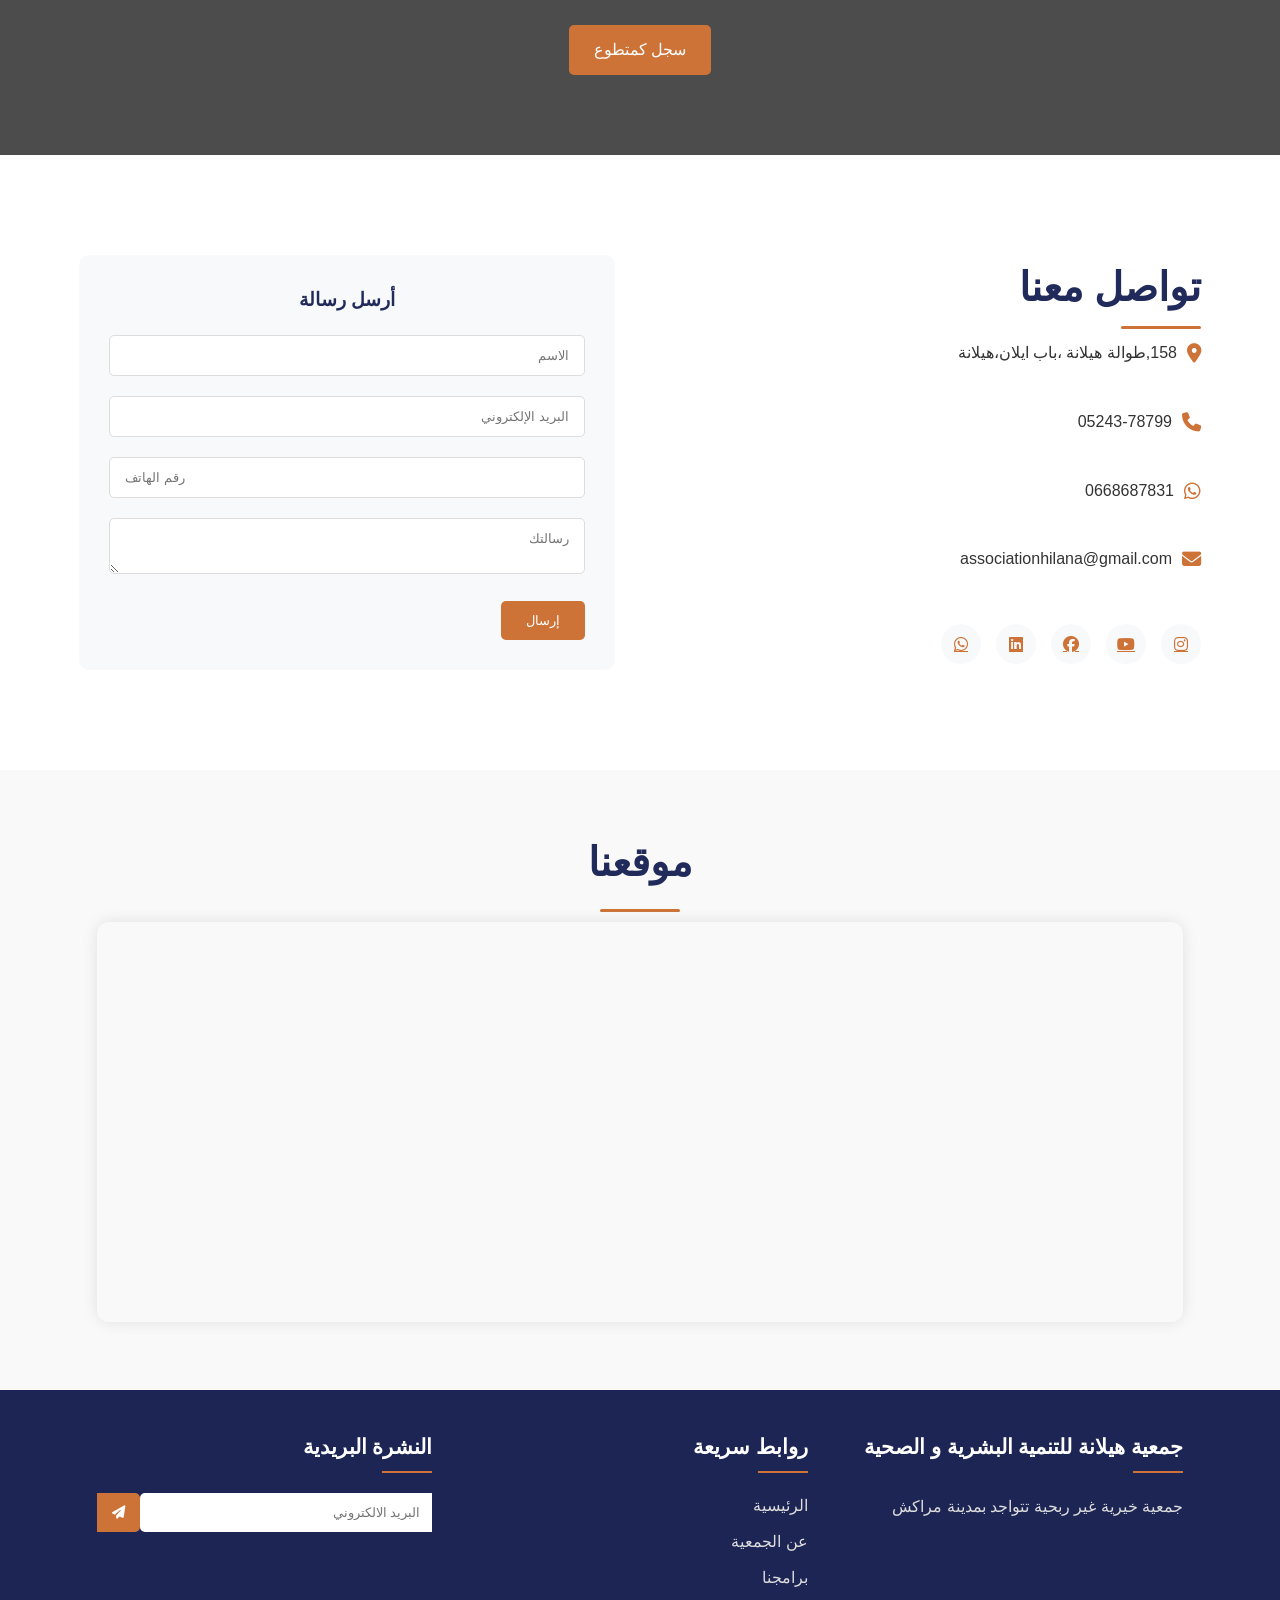
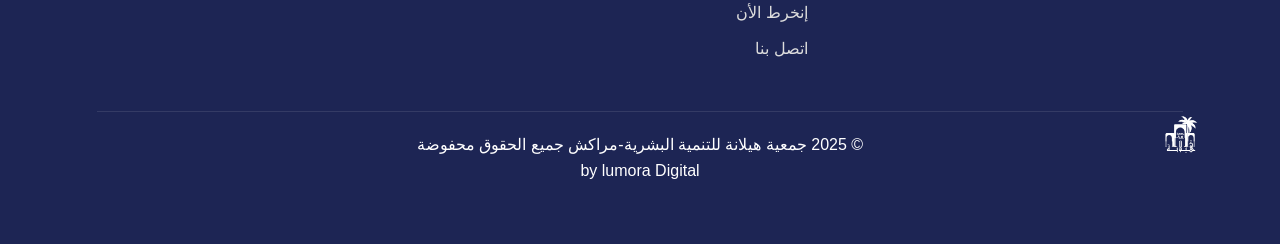
==== commit b00f9121: "Update index.html" ====
--- a/index.html
+++ b/index.html
@@ -399,6 +399,7 @@
     
             <div class="footer-bottom">
                 <p>&copy; 2025 جمعية هيلانة للتنمية البشرية-مراكش جميع الحقوق محفوضة</p>
+                <p>by lumora Digital</p>
             </div>
         </div>
     </footer>
